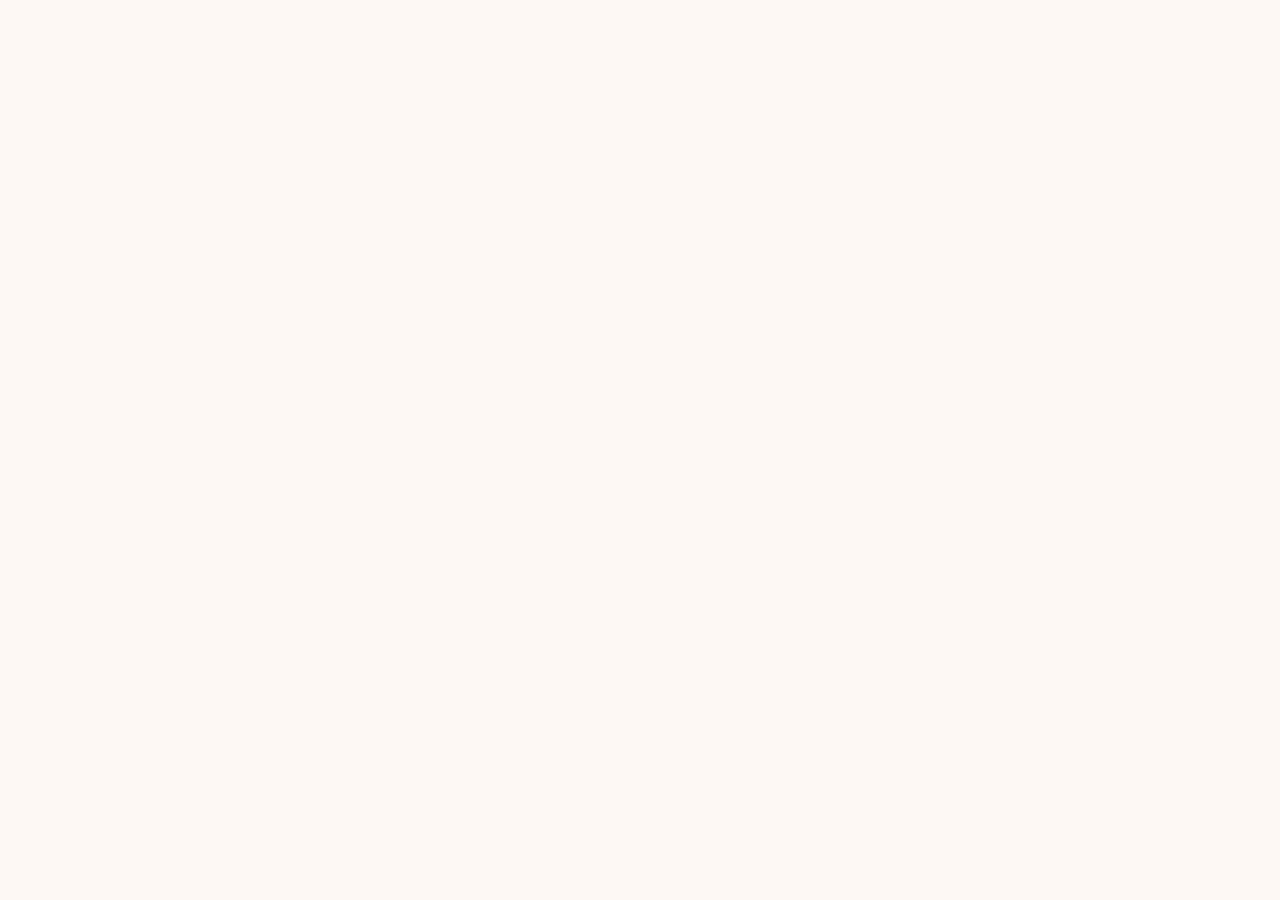
==== gift.html @ 559bda04 "Add files via upload" ====
<!doctype html><html lang="en"><head><meta charset="utf-8"><meta name="viewport" content="width=device-width,initial-scale=1"><meta name="description" content="A personalized Wishora celebration."><title>Wishora — A surprise for you</title><link rel="icon" href="images/illustrations/heart.svg" type="image/svg+xml"><link rel="stylesheet" href="css/styles.css"><link rel="stylesheet" href="css/template-experiences.css"><link rel="stylesheet" href="css/template-v13.css"><link rel="stylesheet" href="css/occasion-experience.css"><link rel="stylesheet" href="css/occasion-flow.css"><link rel="stylesheet" href="css/occasion-skins.css"><link rel="stylesheet" href="css/occasion-vibes.css"><link rel="stylesheet" href="css/love-journey.css"><link rel="preconnect" href="https://fonts.googleapis.com"><link rel="preconnect" href="https://fonts.gstatic.com" crossorigin><link rel="stylesheet" href="https://fonts.googleapis.com/css2?family=Baloo+2:wght@500;700;800&family=Bebas+Neue&family=Caveat:wght@600;700&family=Cormorant+Garamond:ital,wght@0,500;0,700;1,500&family=DM+Serif+Display&family=Inter:wght@400;600;700&family=Playfair+Display:ital,wght@0,500;0,700;1,500&family=Poppins:wght@500;700;800&family=Space+Grotesk:wght@500;700&family=Special+Elite&display=swap" media="print" onload="this.media='all'"><noscript><link rel="stylesheet" href="https://fonts.googleapis.com/css2?family=Baloo+2:wght@500;700;800&family=Bebas+Neue&family=Caveat:wght@600;700&family=Cormorant+Garamond:ital,wght@0,500;0,700;1,500&family=DM+Serif+Display&family=Inter:wght@400;600;700&family=Playfair+Display:ital,wght@0,500;0,700;1,500&family=Poppins:wght@500;700;800&family=Space+Grotesk:wght@500;700&family=Special+Elite&display=swap"></noscript></head><body class="gift-view"><main id="gift-app"></main><script src="js/catalog.js"></script><script src="js/common.js"></script><script src="js/section-catalog.js"></script><script src="js/birthday-experience.js"></script><script src="js/template-profiles.js"></script><script src="js/occasion-skins.js"></script><script src="js/occasion-vibes.js"></script><script src="js/bgm.js"></script><script src="js/lj-vfx.js"></script><script src="js/love-journey.js"></script><script src="js/occasion-flows.js"></script><script src="js/gift.js"></script><script src="js/occasion-experience.js"></script></body></html>
---- css/styles.css ----
@font-face{font-family:Outfit;src:url('../images/fonts/outfit.woff2') format('woff2');font-weight:100 900;font-display:swap}
@font-face{font-family:Fraunces;src:url('../images/fonts/fraunces.woff2') format('woff2');font-weight:100 900;font-display:swap}
:root{--bg:#fbf8f6;--paper:#fff;--ink:#171417;--muted:#6d646a;--line:rgba(23,20,23,.11);--accent:#e55a98;--deep:#b84479;--soft:#fff0f6;--shadow:0 18px 50px rgba(43,30,39,.08);--radius:24px}
*{box-sizing:border-box}html{scroll-behavior:smooth}body{margin:0;background:var(--bg);color:var(--ink);font:15px/1.55 Outfit,system-ui,sans-serif}body:has(.gift-page){background:#111}button,input,textarea,select{font:inherit}button{cursor:pointer}button:disabled{cursor:not-allowed;opacity:.5}a{text-decoration:none;color:inherit}img,video{max-width:100%;display:block}.wrap{width:min(1160px,calc(100% - 40px));margin:0 auto}.muted{color:var(--muted)}.eyebrow{text-transform:uppercase;letter-spacing:.18em;font-size:10px;font-weight:850;color:#746a70;margin:0 0 12px}.section-sub{margin:8px 0 0;font-size:13px}
.site-header{background:rgba(255,255,255,.95);backdrop-filter:blur(10px);border-bottom:1px solid var(--line);position:sticky;top:0;z-index:20}.header-inner{width:min(1160px,calc(100% - 40px));height:76px;margin:auto;display:flex;align-items:center;justify-content:space-between;gap:18px}.brand{display:flex;align-items:center;gap:11px}.brand-mark{display:grid;place-items:center;width:40px;height:40px;border-radius:13px;background:#171417;color:#fff;font-size:18px}.brand strong{display:block;font-size:18px;letter-spacing:-.02em}.brand small{display:block;color:var(--muted);font-size:11px}.header-actions{display:flex;align-items:center;gap:12px}.header-note{color:var(--muted);font-size:11px;letter-spacing:.05em}.btn{border:1px solid transparent;border-radius:14px;padding:12px 17px;display:inline-flex;align-items:center;justify-content:center;gap:8px;font-weight:800;transition:transform .18s ease,box-shadow .18s ease,background .18s ease}.btn:hover{transform:translateY(-1px)}.btn-primary{background:var(--ink);color:#fff;box-shadow:0 8px 18px rgba(23,20,23,.12)}.btn-ghost{background:#fff;border-color:var(--line)}.btn-small{padding:9px 12px;font-size:12px}
.hero{display:grid;grid-template-columns:1.03fr .97fr;gap:50px;padding:74px 0 64px;align-items:center}.hero h1,.builder-header h1,.gift-page h1{font:700 clamp(48px,6vw,82px)/.98 Fraunces,Georgia,serif;letter-spacing:-.055em;margin:0}.hero h1 em{font-style:normal;color:var(--deep)}.hero-text{max-width:690px;font-size:17px;color:var(--muted);margin:20px 0 25px}.hero-actions{display:flex;gap:10px;flex-wrap:wrap}.hero-meta{display:flex;flex-wrap:wrap;gap:14px;margin-top:18px;font-size:11px;color:#7c7077}.hero-art{min-height:440px;position:relative;display:grid;place-items:center}.story-stack{position:absolute;width:min(360px,72vw);aspect-ratio:1/.98;border-radius:28px;overflow:hidden;background:#fff;box-shadow:var(--shadow);border:1px solid var(--line)}.story-stack img{width:100%;height:100%;object-fit:cover}.stack-back{transform:rotate(7deg) translate(38px,-4px);opacity:.83}.stack-main{transform:rotate(-2deg);display:block}.story-caption{position:absolute;left:20px;right:20px;bottom:18px;background:rgba(255,255,255,.94);padding:12px 14px;border-radius:15px;display:flex;justify-content:space-between;gap:12px;align-items:end}.story-caption strong{font-size:14px}.story-caption span{font-size:10px;color:var(--muted);text-transform:uppercase;letter-spacing:.1em;text-align:right}.floating-note{position:absolute;background:#fff;border:1px solid var(--line);box-shadow:var(--shadow);padding:9px 12px;border-radius:999px;font-size:11px}.note-one{right:0;top:15%}.note-two{left:0;bottom:16%}.note-three{right:4%;bottom:5%}
.section{padding:36px 0 68px}.section-heading{display:flex;justify-content:space-between;align-items:end;gap:20px}.section-heading.compact{align-items:center}.section-heading h2{font:650 43px/1.05 Fraunces,Georgia,serif;letter-spacing:-.04em;margin:0}.search{width:320px;display:flex;gap:9px;align-items:center;background:#fff;border:1px solid var(--line);border-radius:14px;padding:11px 13px}.search input{border:0;outline:0;background:transparent;width:100%}.occasion-grid{display:grid;grid-template-columns:repeat(5,1fr);gap:12px;margin-top:24px}.occasion{padding:16px;border:1px solid var(--line);background:#fff;border-radius:22px;text-align:left;min-height:130px;transition:transform .18s ease,background .18s ease,color .18s ease,box-shadow .18s ease}.occasion:hover{transform:translateY(-2px);box-shadow:0 10px 25px rgba(23,20,23,.06)}.occasion.active{background:var(--ink);color:#fff}.occasion .emoji{font-size:24px;line-height:1}.occasion .label{display:block;margin-top:12px;font-weight:850}.occasion .desc{display:block;margin-top:4px;color:var(--muted);font-size:11px;line-height:1.42}.occasion.active .desc{color:#fff9}.more-occasions{margin-top:18px;padding:18px 0 2px;border-top:1px solid var(--line)}.more-title{display:flex;justify-content:space-between;gap:10px;align-items:end;margin-bottom:12px}.more-title span{font-weight:850}.more-title small{color:var(--muted);font-size:11px}.occasion-pills{display:flex;flex-wrap:wrap;gap:8px}.occasion-pill{border:1px solid var(--line);background:#fff;border-radius:999px;padding:9px 12px;font-size:11px}.occasion-pill.active{background:var(--ink);color:#fff;border-color:var(--ink)}
.catalog-section{padding-top:14px}.catalog-controls{display:flex;gap:10px;align-items:center}.catalog-select-label{font-size:12px;font-weight:800;color:var(--muted)}.catalog-controls select{background:#fff;border:1px solid var(--line);border-radius:12px;padding:10px 14px;color:var(--ink);font:inherit}.catalog-controls select:focus{outline:2px solid rgba(194,24,91,.18);outline-offset:2px}.text-button{border:0;background:transparent;color:var(--deep);font-weight:850;padding:7px}.template-grid{display:grid;grid-template-columns:repeat(4,1fr);gap:16px;margin-top:22px}.template{overflow:hidden;border-radius:25px;border:1px solid var(--line);background:#fff;box-shadow:0 5px 15px rgba(23,20,23,.035);display:flex;flex-direction:column}.template-cover{position:relative;aspect-ratio:1/.78;background:#f3efed;overflow:hidden}.template-cover img{width:100%;height:100%;object-fit:cover;transition:transform .35s ease}.template:hover .template-cover img{transform:scale(1.03)}.template-engine{position:absolute;right:10px;top:10px;padding:6px 9px;border-radius:999px;background:rgba(255,255,255,.94);font-size:9px;text-transform:uppercase;letter-spacing:.11em;color:#5f4c58}.template-info{padding:15px;display:flex;flex-direction:column;flex:1}.chip{font-size:10px;text-transform:uppercase;letter-spacing:.12em;color:#7c606e}.template-name{font-weight:850;line-height:1.24;margin-top:5px}.template-blurb{color:var(--muted);font-size:12px;line-height:1.45;margin-top:7px;min-height:50px}.template-bottom{display:flex;gap:10px;align-items:center;justify-content:space-between;margin-top:auto;padding-top:14px}.template-tags{color:#81767c;font-size:10px;line-height:1.4}.template-bottom button{border:0;border-radius:11px;background:var(--ink);color:#fff;padding:10px 12px;font-weight:800;white-space:nowrap}.load-row{display:flex;justify-content:center;padding-top:26px}.empty-state{grid-column:1/-1;padding:50px 20px;display:grid;place-items:center;text-align:center;gap:8px;background:#fff;border:1px dashed var(--line);border-radius:24px}.empty-state span{color:var(--muted)}
.experience-band{background:#171417;color:#fff;padding:72px 0}.experience-band .eyebrow{color:#c9c0c6}.experience-band h2{font:650 44px/1.05 Fraunces,Georgia,serif;letter-spacing:-.04em;margin:0;max-width:760px}.experience-grid{display:grid;grid-template-columns:repeat(4,1fr);gap:12px;margin-top:26px}.experience-grid article{padding:22px;border:1px solid rgba(255,255,255,.13);border-radius:22px;background:rgba(255,255,255,.04)}.experience-grid span{font:600 12px/1 Fraunces,serif;color:#c8b3bd}.experience-grid h3{margin:34px 0 7px;font-size:18px}.experience-grid p{margin:0;color:#c4bcc2;font-size:12px;line-height:1.55}.site-footer{padding:30px 20px;text-align:center;color:var(--muted);font-size:11px}
.builder-page{padding:42px 0 80px}.builder-header{display:flex;justify-content:space-between;align-items:end;gap:20px;margin-bottom:24px}.builder-header h1{font-size:52px;max-width:850px}.template-chip{background:#fff;border:1px solid var(--line);border-radius:999px;padding:9px 13px;font-size:11px;white-space:nowrap}.builder-layout{display:grid;grid-template-columns:minmax(0,1.1fr) minmax(360px,.9fr);gap:24px;align-items:start}.builder-panel,.preview-panel{background:#fff;border:1px solid var(--line);border-radius:28px;box-shadow:var(--shadow)}.builder-panel{padding:18px}.tab-row{display:grid;grid-template-columns:repeat(5,1fr);gap:5px;background:var(--bg);padding:5px;border-radius:17px}.tab{border:0;background:transparent;border-radius:13px;padding:10px 6px;color:var(--muted);font-weight:800}.tab.active{background:#fff;color:var(--ink);box-shadow:0 1px 6px rgba(0,0,0,.06)}.tab-panel{display:none;padding:23px 4px 10px}.tab-panel.active{display:block}.form-grid{display:grid;grid-template-columns:1fr 1fr;gap:13px}.form-grid label,.privacy-card>label,.guestbook-label{font-size:11px;font-weight:850;display:flex;flex-direction:column;gap:7px}.form-grid label.full{grid-column:1/-1}.form-grid input,.form-grid textarea,.privacy-card input,.guestbook-label textarea{border:1px solid var(--line);border-radius:12px;padding:11px 12px;outline:0;background:#fff}.form-grid input:focus,.form-grid textarea:focus,.privacy-card input:focus,.guestbook-label textarea:focus{border-color:rgba(229,90,152,.6);box-shadow:0 0 0 3px rgba(229,90,152,.09)}textarea{resize:vertical}.char-count{color:var(--muted);font-size:10px;font-weight:500}.builder-intro{display:flex;justify-content:space-between;gap:15px;padding-bottom:14px;border-bottom:1px solid var(--line);margin-bottom:14px}.builder-intro span{color:var(--muted);font-size:11px;text-align:right}.section-builder{display:grid;grid-template-columns:1.05fr .95fr;gap:16px}.section-builder h3{margin:0 0 10px;font-size:12px;text-transform:uppercase;letter-spacing:.12em}.section-list,.section-palette{display:grid;gap:8px}.section-row{display:grid;grid-template-columns:auto 1fr auto;align-items:center;gap:10px;border:1px solid var(--line);border-radius:14px;padding:10px;background:var(--bg)}.drag-handle{color:#a2989e;letter-spacing:-4px}.section-row-copy{min-width:0}.section-row-copy strong{display:block;font-size:12px}.section-row-copy small{display:block;color:var(--muted);font-size:10px;margin-top:2px}.section-row-actions{display:flex;gap:4px}.section-row-actions button{width:32px;height:32px;border-radius:9px;border:1px solid var(--line);background:#fff}.section-add{display:grid;grid-template-columns:auto 1fr auto;align-items:center;gap:10px;width:100%;text-align:left;border:1px solid var(--line);background:#fff;border-radius:14px;padding:10px}.section-add>span{width:30px;height:30px;border-radius:9px;display:grid;place-items:center;background:var(--soft);color:var(--deep);font-weight:850}.section-add strong{display:block;font-size:11px}.section-add small{display:block;color:var(--muted);font-size:9px;margin-top:2px}.section-add b{font-size:17px;color:var(--deep)}.style-grid{display:grid;grid-template-columns:repeat(4,1fr);gap:10px}.theme-option{border:1px solid var(--line);border-radius:17px;background:#fff;padding:12px;text-align:left}.theme-option.active{border-color:var(--ink);box-shadow:0 0 0 2px var(--ink)}.swatches{display:flex;gap:5px;margin-bottom:9px}.swatch{width:30px;height:30px;border-radius:9px;display:block}.theme-option strong{font-size:11px}.media-grid{display:grid;grid-template-columns:repeat(3,1fr);gap:11px}.upload-box{border:1px dashed var(--line);background:var(--bg);border-radius:19px;padding:18px}.upload-icon{width:38px;height:38px;display:grid;place-items:center;border-radius:12px;background:#fff;border:1px solid var(--line);font-weight:900}.upload-box h3{margin:13px 0 6px;font-size:15px}.upload-box p{margin:0 0 12px;color:var(--muted);font-size:11px;line-height:1.5}.file-button{position:relative;overflow:hidden}.photo-note,.media-note{margin-top:10px;color:var(--muted);font-size:10px;min-height:15px}.photo-grid{display:grid;grid-template-columns:repeat(3,1fr);gap:9px;margin-top:12px}.photo-item{position:relative;border-radius:15px;overflow:hidden;background:#eee}.photo-item img{width:100%;aspect-ratio:1;object-fit:cover}.photo-item button{position:absolute;top:6px;right:6px;border:0;width:28px;height:28px;border-radius:9px;background:rgba(17,14,17,.82);color:#fff}.media-warning{margin-top:12px;padding:11px 12px;border-radius:12px;background:#fff6e9;border:1px solid #f0dcc2;color:#7f603d;font-size:10px;line-height:1.45}.privacy-card{padding:18px;border-radius:18px;background:var(--bg)}.switch-row{display:flex;justify-content:space-between;align-items:center;gap:15px}.switch-row strong{font-size:13px}.switch-row p{margin:4px 0 0;color:var(--muted);font-size:10px}.switch{position:relative;display:block;width:48px;height:28px}.switch input{opacity:0;width:0;height:0}.switch span{position:absolute;inset:0;border-radius:999px;background:#d8d1d5}.switch span:before{content:"";position:absolute;width:22px;height:22px;left:3px;top:3px;background:#fff;border-radius:50%;transition:.18s;box-shadow:0 2px 5px rgba(0,0,0,.12)}.switch input:checked+span{background:var(--deep)}.switch input:checked+span:before{transform:translateX(20px)}.privacy-card>label{margin-top:16px}.privacy-tip{margin-top:16px;padding:11px 12px;border-radius:12px;background:#fff;border:1px solid var(--line);color:var(--muted);font-size:10px;line-height:1.5}.hidden{display:none!important}.builder-actions{display:flex;justify-content:space-between;gap:9px;border-top:1px solid var(--line);padding-top:16px;margin-top:16px}.share-result{margin-top:12px;padding:13px;border-radius:16px;background:var(--soft);border:1px solid rgba(229,90,152,.18);display:flex;align-items:center;justify-content:space-between;gap:12px}.share-result p{margin:4px 0 0;word-break:break-all;font-size:10px;color:var(--muted)}.preview-panel{position:sticky;top:96px;overflow:hidden}.preview-top{display:flex;justify-content:space-between;align-items:center;gap:12px;padding:12px 16px;border-bottom:1px solid var(--line);font-size:11px;font-weight:850}.preview-top>div:first-child{display:flex;align-items:baseline;gap:8px}.preview-top small{font-size:9px;color:var(--muted);font-weight:700}.preview-device-switch{display:flex;gap:4px;padding:3px;background:var(--bg);border-radius:11px}.preview-device-switch button{border:0;background:transparent;border-radius:8px;padding:7px 8px;font-size:9px;font-weight:850;color:var(--muted);cursor:pointer}.preview-device-switch button.active{background:#fff;color:var(--ink);box-shadow:0 1px 5px rgba(0,0,0,.07)}.preview-stage{position:relative;padding:18px;background:linear-gradient(145deg,#ece7e4,#f7f3f1);min-height:650px;display:flex;justify-content:center;align-items:flex-start;overflow:hidden}.preview-viewport{position:relative;width:100%;height:620px;display:flex;justify-content:center;align-items:flex-start;overflow:hidden}.preview-viewport iframe{display:block;width:1440px;height:900px;border:0;background:#111;border-radius:20px;box-shadow:0 18px 45px rgba(23,20,23,.18);transform:scale(var(--preview-scale,1));transform-origin:top center;flex:0 0 auto}.preview-stage[data-preview-device-stage="mobile"] .preview-viewport iframe{border-radius:28px}.preview-stage[data-preview-device-stage="tablet"] .preview-viewport iframe{border-radius:20px}.filter-status{font-size:9px;color:var(--muted);padding:8px 2px;white-space:nowrap}
/* Gift runtime */
.gift-page{min-height:100vh;background:#111;color:#f9f7f4;padding-bottom:28px;--g-bg:#1a1718;--g-surface:#241f20;--g-text:#f8f4f1;--g-muted:#c1b4b7;--g-accent:#e55a98;--g-deep:#ffb4d6}.theme-lemon{--g-bg:#1f1b11;--g-surface:#2a2414;--g-text:#fcf8ed;--g-muted:#d7c79d;--g-accent:#c99513;--g-deep:#ffe2a4}.theme-cherry{--g-bg:#241315;--g-surface:#32191c;--g-text:#fff7f7;--g-muted:#dcbcc0;--g-accent:#bc384b;--g-deep:#ffb9c0}.theme-sky{--g-bg:#101c24;--g-surface:#162934;--g-text:#f3f9fe;--g-muted:#b7c9d4;--g-accent:#3f7fb5;--g-deep:#b8d9ee}.theme-mint{--g-bg:#102019;--g-surface:#152a21;--g-text:#f2fbf7;--g-muted:#b4cfc2;--g-accent:#3f9478;--g-deep:#bde7d7}.theme-cocoa{--g-bg:#1d1713;--g-surface:#2a201a;--g-text:#f8f0ea;--g-muted:#cdbdaf;--g-accent:#9b6c49;--g-deep:#edd4c2}.theme-ink{--g-bg:#111116;--g-surface:#1a1a21;--g-text:#faf9f4;--g-muted:#bfc0c7;--g-accent:#b18a38;--g-deep:#e9d19a}.theme-pixel{--g-bg:#071320;--g-surface:#0e2436;--g-text:#ebfbff;--g-muted:#9fd3e5;--g-accent:#2d8fb1;--g-deep:#9de4f8}.theme-news{--g-bg:#1d1917;--g-surface:#2c2520;--g-text:#f7f0e3;--g-muted:#cfc2ab;--g-accent:#7a2635;--g-deep:#f0d5a6}.theme-lilac{--g-bg:#19151e;--g-surface:#241c2e;--g-text:#fbf7ff;--g-muted:#c9bfd3;--g-accent:#8769b5;--g-deep:#dccbfa}.gift-chrome{width:min(960px,calc(100% - 28px));margin:0 auto;height:64px;display:flex;align-items:center;justify-content:space-between;gap:10px;font-size:11px;color:var(--g-muted)}.gift-brand{color:var(--g-text);font-weight:850}.gift-share{border:1px solid color-mix(in srgb,var(--g-text) 14%,transparent);background:transparent;color:var(--g-text);border-radius:999px;padding:7px 10px;font-size:10px}.gift-stage{width:min(820px,calc(100% - 28px));margin:0 auto;min-height:580px;display:flex;align-items:center;justify-content:center}.scene{width:100%;min-height:520px;padding:34px 22px 36px;background:var(--g-bg);border:1px solid color-mix(in srgb,var(--g-text) 9%,transparent);border-radius:30px;box-shadow:0 18px 80px rgba(0,0,0,.2);display:flex;flex-direction:column;justify-content:center}.scene h2{font:650 clamp(35px,7vw,62px)/1 Fraunces,Georgia,serif;letter-spacing:-.045em;margin:0;max-width:780px}.scene-sub{color:var(--g-muted);font-size:13px;margin:10px 0 0}.scene-caption{color:var(--g-muted);font-size:11px;margin:14px 0 0}.cover-visual{width:min(360px,88%);aspect-ratio:1/.73;border-radius:22px;overflow:hidden;margin:0 auto 25px;border:1px solid color-mix(in srgb,var(--g-text) 11%,transparent)}.scene-cover{width:100%;height:100%;object-fit:cover}.scene-actions{margin-top:25px}.primary-action{border:0;background:var(--g-accent);color:#fff;border-radius:14px;padding:12px 15px;font-weight:850;box-shadow:0 10px 24px color-mix(in srgb,var(--g-accent) 28%,transparent)}.dedication-card{margin-top:22px;padding:30px 24px;border-radius:24px;background:linear-gradient(145deg,var(--g-surface),color-mix(in srgb,var(--g-bg) 72%,white));border:1px solid color-mix(in srgb,var(--g-text) 9%,transparent);box-shadow:0 18px 42px rgba(0,0,0,.10);text-align:center}.dedication-mark{width:62px;height:62px;border-radius:50%;display:grid;place-items:center;margin:0 auto 16px;background:color-mix(in srgb,var(--g-accent) 16%,transparent);color:var(--g-accent);font-size:28px}.dedication-kicker{margin:0;color:var(--g-muted);font-size:10px;text-transform:uppercase;letter-spacing:.16em}.dedication-card h2{margin:8px 0 12px;font:650 34px/1.05 Fraunces,Georgia,serif}.dedication-card>p:not(.dedication-kicker){max-width:560px;margin:0 auto;color:var(--g-muted);font-size:13px;line-height:1.8}.dedication-sign{margin-top:18px;font:500 16px/1.3 Fraunces,Georgia,serif;color:var(--g-text)}.letter-paper{margin-top:22px;background:#fff9f2;color:#2c2324;padding:26px;border-radius:18px;box-shadow:0 14px 38px rgba(0,0,0,.16);font:16px/1.8 Fraunces,Georgia,serif}.letter-paper .letter-top{font-size:18px}.letter-paper p{white-space:pre-wrap;margin:18px 0}.letter-sign{text-align:right;font-size:14px}.photo-grid-large{display:grid;grid-template-columns:repeat(3,1fr);gap:10px;margin-top:24px}.memory-photo{width:100%;aspect-ratio:1;object-fit:cover;border-radius:18px;border:1px solid color-mix(in srgb,var(--g-text) 10%,transparent)}.timeline{margin-top:22px;display:grid;gap:10px}.timeline-item{display:grid;grid-template-columns:110px 1fr;gap:15px;padding:15px 0;border-bottom:1px solid color-mix(in srgb,var(--g-text) 9%,transparent)}.timeline-item>span{font-size:10px;text-transform:uppercase;letter-spacing:.13em;color:var(--g-muted)}.timeline-item h3{margin:0 0 3px;font-size:17px}.timeline-item p{margin:0;color:var(--g-muted);font-size:12px}.media-card{margin-top:24px;padding:22px;border:1px solid color-mix(in srgb,var(--g-text) 9%,transparent);background:var(--g-surface);border-radius:22px}.media-disc{width:100px;height:100px;border-radius:50%;display:grid;place-items:center;margin:0 auto 18px;border:1px solid color-mix(in srgb,var(--g-text) 11%,transparent);font-size:38px;background:var(--g-bg);color:var(--g-deep)}.media-card audio{width:100%}.scene-video{width:100%;max-height:460px;object-fit:cover;border-radius:22px;margin-top:22px;background:#000}.cake-wrap,.giftbox-wrap{text-align:center;margin-top:22px}.cake-art{position:relative;width:260px;height:210px;margin:0 auto 18px}.cake-body{position:absolute;left:35px;right:35px;bottom:15px;height:95px;border-radius:20px;background:var(--g-accent)}.cake-top{position:absolute;left:48px;right:48px;bottom:86px;height:40px;border-radius:50%;background:color-mix(in srgb,var(--g-deep) 72%,white)}.candle{position:absolute;bottom:125px;color:#ffd47e;font-size:30px;z-index:2;text-shadow:0 0 10px #ffd47e}.c1{left:88px}.c2{left:118px}.c3{left:148px}.reveal{margin:18px auto 0;max-width:620px;padding:15px 16px;border-radius:15px;background:var(--g-surface);color:var(--g-text);border:1px solid color-mix(in srgb,var(--g-text) 9%,transparent)}.giftbox-art{position:relative;width:260px;height:210px;margin:0 auto 18px;transition:transform .35s ease}.gift-body{position:absolute;left:58px;right:58px;bottom:15px;height:118px;border-radius:10px;background:var(--g-accent)}.gift-lid{position:absolute;left:44px;right:44px;bottom:116px;height:46px;border-radius:10px;background:var(--g-deep)}.giftbox-art:after{content:"";position:absolute;left:50%;top:48px;bottom:16px;width:18px;transform:translateX(-50%);background:rgba(255,255,255,.35);border-radius:9px}.giftbox-art.opened{transform:translateY(-10px) rotate(-3deg) scale(1.04)}.yesno-large,.proposal-buttons{display:flex;justify-content:center;gap:10px;margin-top:24px}.yes-btn,.no-btn{border:0;border-radius:999px;padding:13px 21px;font-weight:850}.yes-btn{background:var(--g-accent);color:#fff}.no-btn{background:var(--g-surface);color:var(--g-text);border:1px solid color-mix(in srgb,var(--g-text) 10%,transparent)}.promise-list{margin-top:22px;display:grid;gap:9px}.promise-list>div{display:grid;grid-template-columns:42px 1fr;gap:12px;align-items:start;padding:13px;border-radius:15px;background:var(--g-surface)}.promise-list span{font-size:10px;color:var(--g-muted);padding-top:4px}.promise-list p{margin:0;color:var(--g-text)}.certificate{background:#fbf3e5;color:#2b2521;border:10px double #b99869;border-radius:20px;padding:38px 24px;text-align:center}.certificate small{font-size:10px;letter-spacing:.18em}.certificate h2{font:650 40px/1.04 Fraunces,Georgia,serif;margin:15px 0}.certificate h2 em{color:#8a5a42}.certificate>strong{font:650 28px/1 Fraunces,Georgia,serif}.certificate p{font-size:12px}.seal{display:grid;place-items:center;width:58px;height:58px;border-radius:50%;margin:20px auto;background:#b99869;color:#fff;font-size:25px}.certificate footer{font-size:10px;color:#6f6257}.countdown{display:grid;grid-template-columns:repeat(4,1fr);gap:9px;margin-top:25px}.countdown>div{padding:15px 8px;text-align:center;border-radius:16px;background:var(--g-surface)}.countdown strong{display:block;font:650 31px/1 Fraunces,Georgia,serif}.countdown span{display:block;color:var(--g-muted);font-size:9px;text-transform:uppercase;letter-spacing:.13em;margin-top:4px}.celebration-visual{position:relative;height:220px;margin-bottom:8px}.center-heart{position:absolute;left:50%;top:50%;transform:translate(-50%,-50%);font-size:78px;color:var(--g-accent)}.burst{position:absolute;font-size:45px;color:var(--g-deep)}.b1{left:17%;top:23%}.b2{right:18%;top:17%}.b3{right:25%;bottom:19%}.quiz-options{display:grid;gap:9px;margin-top:22px}.quiz-options button{border:1px solid color-mix(in srgb,var(--g-text) 10%,transparent);background:var(--g-surface);color:var(--g-text);padding:13px;border-radius:13px;text-align:left}.letter-grid{display:grid;grid-template-columns:repeat(2,1fr);gap:10px;margin-top:23px}.letter-card{min-height:140px;border:0;border-radius:18px;background:var(--g-surface);color:var(--g-deep);display:flex;flex-direction:column;align-items:center;justify-content:center;gap:7px}.letter-card span{font:650 50px/1 Fraunces,Georgia,serif}.letter-card small{font-size:9px;text-transform:uppercase;letter-spacing:.15em;color:var(--g-muted)}.letter-reveal{margin-top:12px;background:var(--g-surface);border-radius:18px;padding:16px;line-height:1.7}.newspaper{background:#f6ecd9;color:#201a17;padding:22px;border-radius:8px;border:4px double #9a8461}.paper-kicker{font:700 9px/1 Outfit,sans-serif;letter-spacing:.22em;text-align:center}.newspaper h2{font:650 45px/1 Fraunces,Georgia,serif;text-align:center;margin:14px 0}.paper-grid{display:grid;grid-template-columns:1.2fr .8fr;gap:12px;border-top:1px solid #a99880;padding-top:13px}.paper-lead{font:500 20px/1.5 Fraunces,Georgia,serif;margin:0}.paper-note{padding:12px 0;border-bottom:1px solid #c6b59d}.paper-note b{display:block}.paper-note span{display:block;font-size:11px;margin-top:4px}.museum-grid{display:grid;grid-template-columns:repeat(3,1fr);gap:10px;margin-top:24px}.museum-card{padding:16px;background:var(--g-surface);border-radius:17px;border:1px solid color-mix(in srgb,var(--g-text) 8%,transparent)}.museum-card span{font-size:9px;letter-spacing:.17em;color:var(--g-muted)}.museum-card h3{margin:35px 0 6px;font-size:17px}.museum-card p{margin:0;color:var(--g-muted);font-size:12px}.pixel-world{background:#04111b;border:4px solid var(--g-accent);padding:20px;min-height:390px;display:flex;flex-direction:column;justify-content:center}.pixel-star{font-size:34px;color:#a3e9fb}.pixel-character{font-size:28px;line-height:1.1;margin:24px 0 8px;color:#9ddfef}.pixel-world p{font:12px/1.9 monospace;color:#e6faff}.pixel-button{border:0;background:var(--g-accent);color:#fff;padding:12px 14px;font:bold 12px monospace;width:120px}.proposal-stage{text-align:center;padding-top:22px}.proposal-stage>p{font:500 32px/1.2 Fraunces,Georgia,serif}.guestbook-label{margin-top:22px}.guestbook-label textarea{background:var(--g-surface);color:var(--g-text);border-color:color-mix(in srgb,var(--g-text) 10%,transparent)}.gift-nav{width:min(860px,calc(100% - 28px));margin:10px auto 0;display:flex;justify-content:center;align-items:center;gap:10px}.nav-btn{width:44px;height:44px;border-radius:50%;border:1px solid color-mix(in srgb,var(--g-text) 12%,transparent);background:var(--g-surface);color:var(--g-text)}.nav-next{background:var(--g-accent);border-color:transparent;color:#fff}.nav-dots{display:flex;gap:6px;max-width:50vw;overflow:auto;padding:2px 2px}.dot{width:8px;height:8px;border-radius:50%;border:0;background:#706a6d;flex:0 0 auto;padding:0}.dot.active{background:var(--g-deep);transform:scale(1.3)}.gift-footer{text-align:center;color:var(--g-muted);font-size:10px;padding:23px}.gift-lock{min-height:100vh;display:grid;place-items:center;background:#111;padding:20px;color:#fff}.lock-card{width:min(450px,100%);background:#1a1718;border:1px solid rgba(255,255,255,.12);border-radius:28px;padding:28px;text-align:center;box-shadow:0 22px 80px rgba(0,0,0,.45)}.lock-art{width:170px;aspect-ratio:1/.78;margin:0 auto 22px;border-radius:19px;overflow:hidden;background:#241f20}.lock-art img{width:100%;height:100%;object-fit:cover}.lock-card h1{font:650 43px/1.02 Fraunces,Georgia,serif;letter-spacing:-.04em;margin:0}.lock-copy{color:#b7aaaf;font-size:12px}.lock-input-label{display:block;text-align:left;margin-top:18px;font-size:10px;text-transform:uppercase;letter-spacing:.13em;color:#c2b8bc}.lock-input-label input{display:block;width:100%;margin-top:7px;border:1px solid rgba(255,255,255,.13);background:#241f20;color:#fff;border-radius:14px;padding:12px}.lock-card .btn{width:100%;margin-top:11px}.lock-error{min-height:18px;margin-top:7px;color:#ff9aae;font-size:10px}.lock-footer{margin:16px 0 0;color:#71676b;font-size:9px}
.confetti-bit{position:fixed;z-index:1000;pointer-events:none;color:var(--g-deep);animation:confetti 1.08s ease-out forwards}@keyframes confetti{to{transform:translate(var(--dx),var(--dy)) rotate(260deg);opacity:0}}
@media(max-width:1000px){.occasion-grid{grid-template-columns:repeat(3,1fr)}.template-grid{grid-template-columns:repeat(3,1fr)}.builder-layout{grid-template-columns:1fr}.preview-panel{position:static}.experience-grid{grid-template-columns:repeat(2,1fr)}}
@media(max-width:720px){.wrap,.header-inner{width:min(100% - 24px,1160px)}.header-inner{height:70px}.header-note{display:none}.hero{grid-template-columns:1fr;padding:46px 0 32px;gap:18px}.hero h1{font-size:49px}.hero-art{min-height:310px}.story-stack{width:270px}.note-one,.note-two,.note-three{display:none}.section-heading{align-items:stretch;flex-direction:column}.section-heading h2{font-size:36px}.search{width:100%}.occasion-grid{grid-template-columns:repeat(2,1fr)}.template-grid{grid-template-columns:repeat(2,1fr)}.catalog-controls{flex-wrap:wrap;justify-content:flex-start}.filter-status{display:none}.experience-band h2{font-size:36px}.experience-grid{grid-template-columns:1fr}.builder-header{align-items:flex-start;flex-direction:column}.builder-header h1{font-size:40px}.form-grid{grid-template-columns:1fr}.form-grid label.full{grid-column:auto}.section-builder{grid-template-columns:1fr}.style-grid{grid-template-columns:repeat(2,1fr)}.media-grid{grid-template-columns:1fr}.photo-grid{grid-template-columns:repeat(2,1fr)}.builder-actions{flex-direction:column}.share-result{align-items:stretch;flex-direction:column}.preview-stage{min-height:620px}.preview-viewport{height:580px}.preview-top{align-items:flex-start}.preview-device-switch{max-width:100%;overflow:auto}.gift-stage{min-height:auto}.scene{min-height:570px;padding:28px 16px}.scene h2{font-size:42px}.photo-grid-large,.museum-grid{grid-template-columns:1fr 1fr}.timeline-item{grid-template-columns:1fr}.paper-grid{grid-template-columns:1fr}.gift-chrome{height:58px}.gift-share{padding:6px 8px}}
@media(max-width:460px){.template-grid{grid-template-columns:1fr}.occasion-grid{grid-template-columns:1fr 1fr}.more-title{align-items:flex-start;flex-direction:column}.photo-grid-large{grid-template-columns:1fr 1fr}.museum-grid{grid-template-columns:1fr}.countdown strong{font-size:25px}.scene h2{font-size:38px}}
@media(prefers-reduced-motion:reduce){*,*::before,*::after{scroll-behavior:auto!important;animation:none!important;transition:none!important}}
/* Occasion-specific experience blocks */
.occasion-cover-line{max-width:560px;margin:18px auto 0;padding:12px 14px;border:1px solid color-mix(in srgb,var(--g-text) 10%,transparent);border-radius:999px;background:var(--g-surface);font-size:11px;color:var(--g-muted)}
.occasion-card{margin-top:24px;border-radius:24px;padding:28px;background:var(--g-surface);border:1px solid color-mix(in srgb,var(--g-text) 10%,transparent)}
.ceremony-card{text-align:center}.ceremony-mark{font:650 55px/1 Fraunces,Georgia,serif;color:var(--g-accent);margin-bottom:15px}.ceremony-card p{max-width:680px;margin:0 auto;font:500 20px/1.65 Fraunces,Georgia,serif;color:var(--g-text)}.ceremony-sign{margin-top:18px;color:var(--g-muted);font-size:11px}
.baby-wishes{display:grid;grid-template-columns:repeat(3,1fr);gap:12px;margin-top:24px}.baby-wishes article{padding:22px;border-radius:22px;background:linear-gradient(180deg,var(--g-surface),color-mix(in srgb,var(--g-surface) 70%,white));border:1px solid color-mix(in srgb,var(--g-text) 8%,transparent);min-height:170px}.baby-wishes span{font-size:26px}.baby-wishes p{margin:30px 0 0;font:500 17px/1.45 Fraunces,Georgia,serif;color:var(--g-text)}
.diploma{padding:34px 26px;background:#f6f0df;color:#2a251f;border:10px double #a68c5f;border-radius:20px;text-align:center}.diploma small{font-size:9px;letter-spacing:.2em}.diploma-seal{width:68px;height:68px;border-radius:50%;display:grid;place-items:center;margin:0 auto 16px;background:#a68c5f;color:#fff;font-weight:850;font-size:12px}.diploma h2{font:650 41px/1.05 Fraunces,Georgia,serif;margin:15px 0}.diploma strong{display:block;font:650 30px/1 Fraunces,Georgia,serif;margin:12px 0}.diploma p{max-width:620px;margin:10px auto;color:#615a50}.diploma footer{margin-top:20px;font-size:10px;color:#746a5f}
.achievement-card{text-align:center;padding:28px;border-radius:24px;background:linear-gradient(145deg,var(--g-surface),color-mix(in srgb,var(--g-surface) 74%,white));border:1px solid color-mix(in srgb,var(--g-text) 10%,transparent)}.achievement-icon{font-size:58px;margin-bottom:5px}.achievement-card h2{margin-bottom:10px}.achievement-card p{max-width:620px;margin:0 auto;color:var(--g-muted)}.achievement-card .primary-action{margin-top:20px}
.toast-card{text-align:center;padding:30px;border-radius:24px;background:var(--g-surface);border:1px solid color-mix(in srgb,var(--g-text) 9%,transparent)}.toast-glass{font-size:54px}.toast-card h2{margin-top:8px}.toast-card p{max-width:620px;margin:10px auto;color:var(--g-muted);font-size:14px}.toast-card strong{display:block;margin-top:15px;font-size:11px;color:var(--g-text)}
.home-welcome{text-align:center;padding:25px;border-radius:26px;background:linear-gradient(145deg,var(--g-surface),color-mix(in srgb,var(--g-surface) 82%,white));border:1px solid color-mix(in srgb,var(--g-text) 8%,transparent)}.home-icon{width:88px;height:88px;border-radius:28px;display:grid;place-items:center;margin:0 auto 17px;background:var(--g-accent);color:#fff;font-size:48px}.home-welcome p{max-width:620px;margin:0 auto;color:var(--g-muted)}.house-tags,.festival-chips{display:flex;justify-content:center;gap:8px;flex-wrap:wrap;margin-top:18px}.house-tags span,.festival-chips span{padding:7px 10px;border-radius:999px;background:var(--g-bg);border:1px solid color-mix(in srgb,var(--g-text) 8%,transparent);font-size:9px;text-transform:uppercase;letter-spacing:.1em;color:var(--g-muted)}
.festival-card{text-align:center;padding:34px 24px;border-radius:28px;background:radial-gradient(circle at 50% 15%,color-mix(in srgb,var(--g-accent) 25%,transparent),transparent 42%),var(--g-surface);border:1px solid color-mix(in srgb,var(--g-text) 9%,transparent)}.festival-symbol{font-size:64px;line-height:1;margin-bottom:12px}.festival-card p{max-width:620px;margin:0 auto;color:var(--g-muted);font-size:14px}.festival-card h2{margin:8px 0 12px}
.custom-collage{position:relative;min-height:430px;margin-top:22px}.collage-tile{position:absolute;width:44%;aspect-ratio:1/.82;border-radius:19px;overflow:hidden;box-shadow:var(--g-shadow);border:6px solid var(--g-bg);background:var(--g-surface)}.collage-tile .collage-image{width:100%;height:100%;object-fit:cover}.tile-1{left:0;top:10px;transform:rotate(-6deg)}.tile-2{right:0;top:0;transform:rotate(5deg)}.tile-3{left:8%;bottom:0;transform:rotate(4deg)}.tile-4{right:8%;bottom:6px;transform:rotate(-5deg)}.collage-note{position:absolute;left:50%;top:50%;transform:translate(-50%,-50%) rotate(-2deg);width:min(260px,62%);padding:24px;border-radius:12px;background:#fff8de;color:#3a3027;box-shadow:0 14px 35px rgba(0,0,0,.14);font:500 18px/1.45 Fraunces,Georgia,serif;text-align:center;z-index:3}
@media(max-width:720px){.baby-wishes{grid-template-columns:1fr}.occasion-cover-line{border-radius:16px}.collage-tile{width:50%}.collage-note{width:68%}.diploma h2{font-size:34px}.diploma strong{font-size:26px}}

.birthday-custom{margin:18px 0 4px;padding:18px;border:1px solid var(--line);border-radius:19px;background:var(--bg)}.birthday-edit-note{font-size:10px;color:var(--muted);margin:10px 0 0}.birthday-frame{width:100%;height:100dvh;border:0;display:block;background:#111}
.scene-orbit-mark{position:absolute;right:18px;top:16px;width:38px;height:38px;border-radius:50%;display:grid;place-items:center;background:color-mix(in srgb,var(--g-accent) 13%,transparent);color:var(--g-deep);font-size:17px;opacity:.9}.media-hint{font-size:11px;color:var(--g-muted);margin:10px 0 0;text-align:center}.film-frame{padding:8px;border-radius:28px;background:#000;margin-top:22px;box-shadow:0 22px 70px rgba(0,0,0,.28)}.film-frame .scene-video{margin-top:0;border-radius:20px}.template-intro-art{font-size:58px}
.scene-orbit-mark{position:absolute;right:18px;top:16px;width:38px;height:38px;border-radius:50%;display:grid;place-items:center;background:color-mix(in srgb,var(--g-accent) 13%,transparent);color:var(--g-deep);font-size:17px;opacity:.9}.media-hint{font-size:11px;color:var(--g-muted);margin:10px 0 0;text-align:center}.film-frame{padding:8px;border-radius:28px;background:#000;margin-top:22px;box-shadow:0 22px 70px rgba(0,0,0,.28)}.film-frame .scene-video{margin-top:0;border-radius:20px}

.birthday-photo-placeholder{height:72%;min-height:220px;border-radius:10px;background:linear-gradient(145deg,#fff1f7,#fde2ee);display:flex;flex-direction:column;align-items:center;justify-content:center;gap:6px;color:#b24b75}.birthday-photo-placeholder span{font-size:36px}.birthday-photo-placeholder strong{font-size:16px}.birthday-photo-placeholder small{font-size:12px;color:#8b7b82}.media-placeholder{margin-top:12px;padding:18px;border:1px dashed #e5ccd8;border-radius:14px;background:#fff8fb;color:#8b7b82;font-size:13px}.template-cover{min-height:250px}@media(max-width:720px){.catalog-controls{align-items:flex-start}.catalog-select-label{padding-top:11px}.catalog-controls select{max-width:220px}.template-cover{min-height:190px}}

.blueprint-note{margin-top:10px;padding:10px 12px;border:1px solid var(--line);border-radius:12px;background:#fff8fb;color:#7c6570;font-size:12px;line-height:1.45}.blueprint-note strong{color:var(--ink)}

/* V11 fixes: exact occasion chips, true selected-template preview, responsive preview frame. */
.occasion-filter-bar{display:flex;gap:8px;overflow-x:auto;padding:2px 0 12px;scrollbar-width:thin}.occasion-filter-chip{border:1px solid var(--line);background:#fff;color:var(--ink);border-radius:999px;padding:9px 13px;font-size:11px;font-weight:800;white-space:nowrap}.occasion-filter-chip.active{background:var(--ink);color:#fff;border-color:var(--ink)}.catalog-controls{display:flex;align-items:center;gap:10px}.preview-host{margin:0;overflow:hidden}.preview-host{height:100vh;overflow:hidden!important}.preview-host #gift-app{height:100vh;overflow:hidden}.preview-mode.gift-page{height:100vh;min-height:0;padding-bottom:0;overflow:hidden}.preview-mode .gift-stage{height:calc(100vh - 124px);min-height:0;overflow:hidden}.preview-mode .scene{height:100%;min-height:0;overflow:auto}.preview-mode .gift-footer{height:30px;padding:6px 0;margin:0}.preview-mode .gift-nav{min-height:44px}.preview-mode .gift-chrome{height:50px}.preview-mode .gift-stage .scene-intro,.preview-mode .gift-stage .scene-passcode{min-height:0}.photo-limit-note{font-size:10px;color:var(--muted);margin-top:5px}@media(max-width:720px){.occasion-filter-bar{margin-top:4px}.catalog-controls{width:100%;justify-content:space-between}.preview-mode .gift-stage{height:calc(100vh - 122px)}.preview-mode .gift-chrome{height:48px}}

/* V11.1 preview polish */
.preview-panel{min-width:0}.preview-stage{min-height:0}.preview-viewport{min-height:520px}.preview-viewport iframe{overflow:hidden}.occasion-filter-bar{scroll-snap-type:x proximity}.occasion-filter-chip{scroll-snap-align:start}.photo-limit-note{font-size:10px;color:var(--muted)}
@media(max-width:720px){.preview-stage{padding:12px}.preview-viewport{min-height:500px}.occasion-filter-bar{padding-bottom:8px}}

/* V12 template-specific builder */
.builder-header-meta{display:flex;align-items:center;gap:12px;flex-direction:column;align-items:flex-end}.reset-template{font-size:10px;color:var(--muted)}
.template-usage-note{margin-top:14px;padding:11px 12px;border-radius:12px;background:var(--bg);border:1px solid var(--line);color:var(--muted);font-size:10px;line-height:1.5}.template-usage-note strong{color:var(--ink)}
#content-panel-root hr{border:0;border-top:1px solid var(--line);margin:20px 0 16px}.content-section-title{font-size:12px}
.tab-panel[data-panel="media"] .media-grid{margin-top:6px}.tab-panel[data-panel="media"] .upload-box{min-width:0}
@media(max-width:920px){.builder-header-meta{align-items:flex-start}.builder-header{align-items:flex-start;flex-direction:column}}

/* V12.1 preview fixes: sticky panel, height follows the scaled frame (no empty gap). */
.preview-stage{min-height:0;padding:12px}
.preview-viewport{min-height:0}
@media(min-width:1001px){.preview-panel{position:sticky;top:84px;align-self:start}}

.photo-item{position:relative}.photo-tag{position:absolute;left:4px;bottom:4px;background:rgba(0,0,0,.68);color:#fff;font-size:10px;font-weight:700;padding:2px 7px;border-radius:999px;pointer-events:none}
---- css/template-experiences.css ----
/* Wishora template identities — intentionally different, never a one-theme-fits-all catalog. */
.gift-page{position:relative;overflow:hidden}
.gift-page::before,.gift-page::after{content:"";position:fixed;pointer-events:none;z-index:0}
.gift-page .gift-chrome,.gift-page .gift-stage,.gift-page .gift-nav,.gift-page .gift-footer{position:relative;z-index:2}

/* Birthday */
.template-wishora-birthday-classic{--g-accent:#e93f77;--g-deep:#ffd0df;--g-bg:#2b1020;--g-surface:#43182e;--g-muted:#ddb9c7;background:radial-gradient(circle at 20% 0%,#5a2241 0,transparent 35%),linear-gradient(180deg,#160914,#2b1020)}
.template-wishora-birthday-classic::before{inset:0;background:radial-gradient(circle at 15% 18%,rgba(255,214,117,.8) 0 2px,transparent 3px),radial-gradient(circle at 80% 25%,rgba(255,150,205,.75) 0 2px,transparent 3px);background-size:88px 92px,120px 130px;opacity:.4}
.template-wishora-birthday-gift{--g-accent:#ff7b27;--g-deep:#ffe3bd;--g-bg:#25150e;--g-surface:#402317;--g-muted:#d9bda9;background:linear-gradient(180deg,#130a06,#3b180c)}
.template-wishora-birthday-gift::after{inset:auto -10% 8% auto;width:280px;height:280px;border-radius:50%;background:rgba(255,174,72,.12);filter:blur(12px)}

/* Anniversary */
.template-wishora-anniversary-story{--g-accent:#c98d7e;--g-deep:#f6d7cf;--g-bg:#211513;--g-surface:#33201e;--g-muted:#cdb1aa;background:linear-gradient(180deg,#160d0c,#35201d);font-family:Fraunces,Georgia,serif}
.template-wishora-anniversary-story .scene{border-radius:8px;box-shadow:0 25px 100px rgba(0,0,0,.35)}
.template-wishora-anniversary-cinema{--g-accent:#d5a95c;--g-deep:#f4e1a8;--g-bg:#0b0b0d;--g-surface:#17171b;--g-muted:#a9a3aa;background:radial-gradient(circle at 50% 0,#30271c 0,transparent 36%),#08080a}
.template-wishora-anniversary-cinema .scene{border-radius:5px;border-color:rgba(213,169,92,.28)}

/* Wedding */
.template-wishora-wedding-story{--g-accent:#bd8978;--g-deep:#f2d8ce;--g-bg:#1d1614;--g-surface:#302320;--g-muted:#cbb4ac;background:linear-gradient(160deg,#16110f,#30211d)}
.template-wishora-wedding-story::before{inset:0;background:radial-gradient(circle at 12% 16%,rgba(255,255,255,.11),transparent 18%),radial-gradient(circle at 90% 28%,rgba(255,215,187,.10),transparent 20%)}
.template-wishora-wedding-vows{--g-accent:#f1c6a1;--g-deep:#fff0dd;--g-bg:#221610;--g-surface:#382316;--g-muted:#d7c0ae;background:radial-gradient(circle at 50% 10%,#5c351e 0,transparent 30%),linear-gradient(#150d09,#26160d)}
.template-wishora-wedding-vows .scene{border-radius:32px;border-color:rgba(241,198,161,.25)}

/* Baby */
.template-wishora-baby-shower-welcome{--g-accent:#6ca4bd;--g-deep:#d7f3ff;--g-bg:#10232c;--g-surface:#193743;--g-muted:#a8c9d5;background:linear-gradient(180deg,#0b1820,#18343f)}
.template-wishora-baby-shower-welcome::before{inset:0;background:radial-gradient(circle at 20% 30%,rgba(255,255,255,.35) 0 18px,transparent 19px),radial-gradient(circle at 80% 56%,rgba(255,255,255,.25) 0 26px,transparent 27px);opacity:.18}
.template-wishora-baby-shower-game{--g-accent:#e77798;--g-deep:#ffd6e6;--g-bg:#241323;--g-surface:#38203a;--g-muted:#d4b9cc;background:linear-gradient(145deg,#160c18,#46273e)}
.template-wishora-baby-shower-game .scene{border-style:dashed}

/* Graduation */
.template-wishora-graduation-classic{--g-accent:#c2a86f;--g-deep:#efe5c5;--g-bg:#141416;--g-surface:#222226;--g-muted:#bfb6a5;background:linear-gradient(180deg,#0e0e10,#1a1a1f)}
.template-wishora-graduation-classic .scene{border-radius:14px;box-shadow:0 22px 100px rgba(0,0,0,.42)}
.template-wishora-graduation-future{--g-accent:#56b5e5;--g-deep:#bde8ff;--g-bg:#071522;--g-surface:#0d2738;--g-muted:#93bed0;background:radial-gradient(circle at 70% 20%,rgba(90,200,255,.16),transparent 22%),linear-gradient(180deg,#04101c,#082438)}
.template-wishora-graduation-future::after{inset:0;background:linear-gradient(transparent 72%,rgba(84,182,229,.09));}

/* Congratulations */
.template-wishora-congratulations-celebrate{--g-accent:#f0bd4a;--g-deep:#ffe8aa;--g-bg:#21160a;--g-surface:#38270d;--g-muted:#ddc58d;background:radial-gradient(circle at 50% 0,#644810,transparent 32%),linear-gradient(#130d05,#281908)}
.template-wishora-congratulations-celebrate .scene{border-color:rgba(240,189,74,.3)}
.template-wishora-congratulations-gallery{--g-accent:#b46c5f;--g-deep:#f1ccc4;--g-bg:#211617;--g-surface:#332124;--g-muted:#cdb3b5;background:linear-gradient(180deg,#120d0e,#2d1f21)}
.template-wishora-congratulations-gallery .scene{border-radius:12px}

/* Farewell */
.template-wishora-farewell-voyage{--g-accent:#5ca5d9;--g-deep:#b8def6;--g-bg:#0d1b25;--g-surface:#15303e;--g-muted:#9eb7c5;background:linear-gradient(180deg,#07121a,#173244)}
.template-wishora-farewell-voyage::before{inset:0;background:repeating-linear-gradient(0deg,transparent 0 28px,rgba(255,255,255,.03) 29px 30px);}
.template-wishora-farewell-memory{--g-accent:#bb8c4c;--g-deep:#efd8b4;--g-bg:#241b15;--g-surface:#35291f;--g-muted:#cdbda8;background:linear-gradient(145deg,#130e0a,#38271c)}
.template-wishora-farewell-memory .scene{border-radius:2px}

/* Home */
.template-wishora-housewarming-welcome{--g-accent:#d98c4e;--g-deep:#f7d2a9;--g-bg:#23180f;--g-surface:#392618;--g-muted:#d0b89e;background:linear-gradient(180deg,#130b06,#3b2415)}
.template-wishora-housewarming-welcome .scene{border-radius:26px}
.template-wishora-housewarming-tour{--g-accent:#78ad83;--g-deep:#cce8d1;--g-bg:#101c15;--g-surface:#182b20;--g-muted:#adc8b4;background:linear-gradient(180deg,#08130d,#193023)}
.template-wishora-housewarming-tour .scene{border-radius:4px}

/* Festival */
.template-wishora-festival-wishes-diwali{--g-accent:#ed9c37;--g-deep:#ffe0a0;--g-bg:#241006;--g-surface:#3c1d0a;--g-muted:#ddbd92;background:radial-gradient(circle at 50% 10%,#6c2d0f 0,transparent 30%),linear-gradient(#110702,#351606)}
.template-wishora-festival-wishes-diwali::before{inset:0;background:radial-gradient(circle,rgba(255,194,76,.35) 0 2px,transparent 3px);background-size:90px 100px;opacity:.4}
.template-wishora-festival-wishes-family{--g-accent:#cf626a;--g-deep:#ffd0d4;--g-bg:#251117;--g-surface:#3a1e27;--g-muted:#d7b5ba;background:linear-gradient(145deg,#150b10,#402029)}
.template-wishora-festival-wishes-family .scene{border-radius:30px}

/* Custom */
.template-wishora-custom-blank{--g-accent:#d8a25c;--g-deep:#f1dfbd;--g-bg:#181818;--g-surface:#252525;--g-muted:#bcbcbc;background:linear-gradient(135deg,#101010,#262626)}
.template-wishora-custom-blank .scene{border:1px dashed rgba(255,255,255,.22)}
.template-wishora-custom-playground{--g-accent:#a97ce8;--g-deep:#e1d1ff;--g-bg:#171124;--g-surface:#241a3d;--g-muted:#c0b4d8;background:radial-gradient(circle at 20% 10%,rgba(169,124,232,.18),transparent 28%),radial-gradient(circle at 80% 80%,rgba(82,192,208,.13),transparent 28%),#0f0c18}
.template-wishora-custom-playground .scene{border-radius:40px}

/* Intro / gate shared styles */
.scene-intro,.scene-passcode{min-height:590px;text-align:center;position:relative;overflow:hidden}
.template-intro-art{width:120px;height:120px;margin:0 auto 22px;border-radius:36px;display:grid;place-items:center;font-size:58px;background:linear-gradient(145deg,rgba(255,255,255,.13),rgba(255,255,255,.035));border:1px solid rgba(255,255,255,.12);box-shadow:0 20px 60px rgba(0,0,0,.25);transform:rotate(-4deg);animation:introFloat 4s ease-in-out infinite}
.template-intro-art.alt{transform:rotate(4deg);animation-delay:-1.2s}
@keyframes introFloat{50%{transform:translateY(-8px) rotate(2deg)}}
.template-intro-title{max-width:740px;margin:0 auto!important}
.template-intro-copy{max-width:540px;margin:15px auto 0;color:var(--g-muted);font-size:14px}
.template-gate-card{width:min(460px,100%);margin:18px auto 0;padding:25px;border-radius:24px;background:rgba(0,0,0,.18);border:1px solid rgba(255,255,255,.12);box-shadow:0 18px 60px rgba(0,0,0,.25)}
.template-gate-icon{font-size:42px;margin-bottom:8px}.template-gate-card h2{font-size:42px!important}.template-gate-copy{color:var(--g-muted);font-size:12px}.template-gate-card input{width:100%;padding:13px;border-radius:13px;border:1px solid rgba(255,255,255,.16);background:rgba(0,0,0,.18);color:var(--g-text);outline:0;margin:8px 0}.template-gate-card .primary-action{width:100%}.template-gate-error{min-height:20px;color:#ff9aaa;font-size:10px;margin:4px 0}
.template-cover-mark{width:78px;height:78px;border-radius:26px;margin:0 auto 20px;display:grid;place-items:center;background:color-mix(in srgb,var(--g-accent) 15%,transparent);font-size:37px;color:var(--g-deep);border:1px solid color-mix(in srgb,var(--g-accent) 30%,transparent)}
.template-cover-kicker{font-size:9px;letter-spacing:.2em;text-transform:uppercase;color:var(--g-muted)}
.template-cover-title{max-width:720px;margin:8px auto 0!important}

@media(max-width:720px){.scene-intro,.scene-passcode{min-height:650px}.template-gate-card h2{font-size:35px!important}.template-intro-copy{font-size:13px}.template-intro-art{width:100px;height:100px;font-size:48px}}
.template-intro-art-image{overflow:hidden;padding:12px}.template-intro-art-image img{width:100%;height:100%;object-fit:cover}.template-art-frame{padding:0;overflow:hidden}.template-art-frame img{width:100%;height:100%;object-fit:cover}

/* Final visual asset system: every template owns a background + motif, while live text stays editable. */
.gift-page{background-image:var(--wishora-bg-art),var(--g-bg-image,none);background-repeat:no-repeat,no-repeat;background-position:center,center;background-size:cover,cover;background-attachment:fixed,scroll;}
.gift-page::before{content:"";inset:0;background:linear-gradient(180deg,rgba(0,0,0,.04),rgba(0,0,0,.18));opacity:1;}
.scene-template-motif{position:absolute;right:-18px;top:8px;width:min(150px,30vw);max-height:120px;object-fit:contain;opacity:.28;pointer-events:none;z-index:0;filter:drop-shadow(0 10px 24px rgba(0,0,0,.18));}
.scene>*:not(.scene-template-motif){position:relative;z-index:1}
.template-intro-art{width:min(170px,46vw);height:min(150px,40vw);padding:10px;border-radius:32px;background:rgba(255,255,255,.08);border:1px solid rgba(255,255,255,.16);box-shadow:0 22px 70px rgba(0,0,0,.28)}
.template-intro-art-image img{object-fit:contain}
.template-art-frame{width:min(250px,72vw);height:min(185px,52vw);border-radius:28px;box-shadow:0 24px 80px rgba(0,0,0,.28);background:rgba(255,255,255,.08)}
.template-art-frame img{object-fit:contain;padding:10px}
.scene-cover .scene-template-motif,.scene-intro .scene-template-motif,.scene-passcode .scene-template-motif{opacity:.18;width:min(190px,36vw);top:5px}
.template-gate-card{backdrop-filter:blur(12px);}
@media(max-width:720px){.scene-template-motif{width:110px;opacity:.2}.template-art-frame{height:170px}.template-intro-art{width:125px;height:115px}}

.photo-placeholder-grid{display:grid;grid-template-columns:repeat(3,1fr);gap:12px;width:min(720px,100%)}.photo-placeholder-grid>div{min-height:150px;border:1px dashed rgba(124,96,110,.25);border-radius:18px;background:rgba(255,255,255,.55);display:flex;flex-direction:column;align-items:center;justify-content:center;gap:6px;color:#8a6877;text-align:center;padding:14px;font-size:28px}.photo-placeholder-grid strong{font-size:14px;color:var(--ink,#171417)}.photo-placeholder-grid small{font-size:11px;line-height:1.4}.media-placeholder{padding:18px 16px;border:1px dashed rgba(124,96,110,.25);border-radius:16px;color:#8a6877;background:rgba(255,255,255,.55);text-align:center}@media(max-width:720px){.photo-placeholder-grid{grid-template-columns:1fr}.photo-placeholder-grid>div{min-height:120px}}
---- css/template-v13.css ----
/* Wishora V13 — template visual upgrade (loaded after template-experiences.css) */
.gift-page{--v13-a:var(--g-accent);--v13-b:var(--g-deep);font-family:Outfit,system-ui,sans-serif}

/* ---- Per-occasion palettes: rich, saturated, occasion-appropriate ---- */
.occasion-birthday{--g-accent:#ff5c9a;--g-deep:#ffd36e;--g-surface:#4a1740;--v13-bg:radial-gradient(900px 500px at 15% 0%,#7a2a6e 0,transparent 60%),radial-gradient(700px 500px at 90% 100%,#b5446b 0,transparent 55%),linear-gradient(160deg,#2a0c33,#4a1236)}
.occasion-wedding{--g-accent:#e8a98f;--g-deep:#fbe3d3;--g-surface:#3b2530;--v13-bg:radial-gradient(900px 520px at 80% 0%,#7b4a54 0,transparent 60%),radial-gradient(700px 500px at 0% 100%,#5a3a4a 0,transparent 55%),linear-gradient(160deg,#241420,#43283a)}
.occasion-anniversary{--g-accent:#ff7f8f;--g-deep:#ffd9de;--g-surface:#451a2c;--v13-bg:radial-gradient(900px 500px at 20% 0%,#8a2e4d 0,transparent 60%),linear-gradient(160deg,#2b0f1e,#4d1830)}
.occasion-graduation{--g-accent:#f2c14e;--g-deep:#ffe9a8;--g-surface:#16264a;--v13-bg:radial-gradient(900px 520px at 85% 0%,#2f4f9c 0,transparent 60%),linear-gradient(160deg,#0b1430,#15275a)}
.occasion-congratulations{--g-accent:#ffb020;--g-deep:#fff0b3;--g-surface:#3a1d5c;--v13-bg:radial-gradient(900px 500px at 15% 0%,#6a34a8 0,transparent 60%),radial-gradient(600px 500px at 100% 100%,#c2410c 0,transparent 55%),linear-gradient(160deg,#1c0d38,#3a1d5c)}
[class*="occasion-festival"]{--g-accent:#ff9a1f;--g-deep:#ffe2a0;--g-surface:#4a1a12;--v13-bg:radial-gradient(900px 500px at 50% 0%,#a63a10 0,transparent 60%),radial-gradient(700px 500px at 0% 100%,#6b1d4a 0,transparent 55%),linear-gradient(160deg,#2a0c10,#4e1a12)}
.occasion-baby-shower{--g-accent:#7cc7e8;--g-deep:#e3f6ff;--g-surface:#1f3b57;--v13-bg:radial-gradient(900px 500px at 20% 0%,#4a86b5 0,transparent 60%),radial-gradient(600px 500px at 100% 100%,#a77fc0 0,transparent 55%),linear-gradient(160deg,#12263d,#244b6e)}
.occasion-housewarming{--g-accent:#f0a05a;--g-deep:#ffe4c4;--g-surface:#3d2a1c;--v13-bg:radial-gradient(900px 500px at 80% 0%,#8a5a2e 0,transparent 60%),linear-gradient(160deg,#21160e,#46301f)}
.occasion-farewell{--g-accent:#5ad0c2;--g-deep:#d2fbf5;--g-surface:#143a40;--v13-bg:radial-gradient(900px 500px at 20% 0%,#1f7a80 0,transparent 60%),linear-gradient(160deg,#08202a,#14444c)}
.occasion-custom{--g-accent:#a98bff;--g-deep:#e6dcff;--g-surface:#2a2060;--v13-bg:radial-gradient(900px 500px at 15% 0%,#5a45c0 0,transparent 60%),radial-gradient(600px 500px at 100% 100%,#c04590 0,transparent 55%),linear-gradient(160deg,#150f3a,#2a2060)}
.gift-page[class*="occasion-"]{background:var(--v13-bg,var(--g-bg));background-attachment:scroll}

/* ---- Glass card scene, centered ---- */
.gift-page .scene{background:linear-gradient(160deg,color-mix(in srgb,var(--g-surface) 78%,transparent),color-mix(in srgb,var(--g-surface) 52%,transparent));backdrop-filter:blur(14px);-webkit-backdrop-filter:blur(14px);border:1px solid color-mix(in srgb,var(--g-deep) 24%,transparent);border-radius:32px;box-shadow:0 30px 80px rgba(0,0,0,.38),inset 0 1px 0 rgba(255,255,255,.12);display:flex;flex-direction:column;align-items:center;justify-content:safe center;text-align:center;gap:14px;padding:clamp(22px,4vw,44px);animation:v13in .55s cubic-bezier(.2,.8,.2,1) both}
@keyframes v13in{from{opacity:0;transform:translateY(14px) scale(.985)}to{opacity:1;transform:none}}
.gift-page .scene::before{content:"";position:absolute;inset:0;border-radius:inherit;pointer-events:none;background:radial-gradient(520px 260px at 50% -10%,color-mix(in srgb,var(--g-accent) 30%,transparent),transparent 70%)}
.gift-page .scene>*{position:relative;z-index:1}
.gift-page .scene-orbit-mark{position:absolute!important;top:16px;left:18px;width:42px;height:42px;display:grid;place-items:center;font-size:20px;border-radius:50%;background:color-mix(in srgb,var(--g-accent) 22%,transparent);border:1px solid color-mix(in srgb,var(--g-deep) 30%,transparent)}
.gift-page .scene-template-motif{position:absolute!important;right:-18px;top:-10px;width:150px;opacity:.16;pointer-events:none;z-index:0!important}

/* ---- Hero art: large, fully visible, softly glowing ---- */
.gift-page .template-art-frame,.gift-page .template-intro-art{width:min(300px,52vw,34vh);aspect-ratio:1;display:grid;place-items:center;padding:14px;border-radius:50%;background:radial-gradient(circle at 50% 38%,color-mix(in srgb,var(--g-deep) 38%,transparent),color-mix(in srgb,var(--g-accent) 14%,transparent) 62%,transparent 72%);border:1px solid color-mix(in srgb,var(--g-deep) 28%,transparent);box-shadow:0 0 70px color-mix(in srgb,var(--g-accent) 35%,transparent);animation:v13float 6s ease-in-out infinite}
.gift-page .template-art-frame img,.gift-page .template-intro-art img{width:100%;height:100%;object-fit:contain;border-radius:0;filter:drop-shadow(0 12px 18px rgba(0,0,0,.35))}
@keyframes v13float{50%{transform:translateY(-8px)}}

/* ---- Typography ---- */
.gift-page .eyebrow,.gift-page .template-cover-kicker{font-size:11px;letter-spacing:.28em;text-transform:uppercase;font-weight:800;color:var(--g-deep);opacity:.9;margin:0}
.gift-page .template-cover-title,.gift-page .template-intro-title{font-family:Fraunces,Georgia,serif;font-weight:700;font-size:clamp(34px,5.2vw,64px);line-height:1.05;letter-spacing:-.02em;margin:0;max-width:16ch;background:linear-gradient(180deg,#fff 30%,var(--g-deep));-webkit-background-clip:text;background-clip:text;-webkit-text-fill-color:transparent}
.gift-page .scene h2:not(.template-cover-title){font-family:Fraunces,Georgia,serif;font-size:clamp(26px,3.6vw,42px);line-height:1.1;margin:0;color:#fff}
.gift-page .scene-sub,.gift-page .scene-caption{color:var(--g-muted);font-size:15px;margin:0}
.gift-page .scene-sub strong,.gift-page .scene-caption strong{color:var(--g-deep)}
.gift-page .occasion-cover-line,.gift-page .template-intro-copy{background:none;border:0;border-top:1px solid color-mix(in srgb,var(--g-deep) 22%,transparent);border-radius:0;padding:14px 0 0;max-width:46ch;font-family:Fraunces,Georgia,serif;font-style:italic;font-size:clamp(15px,1.6vw,18px);line-height:1.5;color:var(--g-muted)}

/* ---- Buttons & nav ---- */
.gift-page .scene-actions{display:flex;justify-content:center;gap:10px;flex-wrap:wrap;margin-top:6px}
.gift-page .primary-action,.gift-page #intro-continue,.gift-page #gate-unlock{border:0;cursor:pointer;color:#1b0f14;font-weight:800;font-size:15px;padding:14px 28px;border-radius:999px;background:linear-gradient(135deg,var(--g-deep),var(--g-accent));box-shadow:0 10px 28px color-mix(in srgb,var(--g-accent) 45%,transparent);transition:transform .2s,box-shadow .2s}
.gift-page .primary-action:hover,.gift-page #intro-continue:hover{transform:translateY(-2px) scale(1.03);box-shadow:0 16px 36px color-mix(in srgb,var(--g-accent) 55%,transparent)}
.gift-page .nav-btn{background:color-mix(in srgb,var(--g-surface) 80%,transparent);border:1px solid color-mix(in srgb,var(--g-deep) 30%,transparent);color:#fff}
.gift-page .nav-next{background:linear-gradient(135deg,var(--g-deep),var(--g-accent));color:#1b0f14;border:0}
.gift-page .nav-dots .dot.active{background:var(--g-deep);width:22px;border-radius:99px}
.gift-page .gift-chrome{backdrop-filter:blur(8px)}
.gift-page .gift-share{border-color:color-mix(in srgb,var(--g-deep) 35%,transparent)}

/* ---- Mobile ---- */
@media(max-width:600px){.gift-page .scene{border-radius:24px;gap:10px;padding:20px 16px}.gift-page .template-art-frame,.gift-page .template-intro-art{width:min(210px,56vw,26vh)}.gift-page .template-cover-title,.gift-page .template-intro-title{font-size:clamp(30px,9vw,40px)}.gift-page .scene-template-motif{width:100px}}
@media(prefers-reduced-motion:reduce){.gift-page .scene,.gift-page .template-art-frame{animation:none}}

/* hero frame: force a true circle, never crop the art */
.gift-page .template-art-frame,.gift-page .template-intro-art{height:min(300px,52vw,34vh)!important;max-height:none!important;min-height:0!important;overflow:visible!important;flex:0 0 auto}
.gift-page .template-art-frame img,.gift-page .template-intro-art img{max-width:100%!important;max-height:100%!important;width:auto!important;height:100%!important;aspect-ratio:auto!important}
@media(max-width:600px){.gift-page .template-art-frame,.gift-page .template-intro-art{height:min(210px,56vw,26vh)!important}}
.gift-page .scene{width:min(680px,calc(100% - 24px));margin-inline:auto}
---- css/occasion-experience.css ----
/* Wishora V14 — Classic-Confetti-style experience for every occasion */
.gift-page{--g-surface:#fff;--g-text:#3a2230;--g-muted:#7a5a6a;color:var(--g-text)}
.gift-page.occasion-birthday{--v13-bg:linear-gradient(160deg,#ffe3ef,#fff1d6);--g-accent:#e91e63;--g-deep:#c2185b}
.gift-page.occasion-wedding{--v13-bg:linear-gradient(160deg,#fdeee6,#f8e1e7);--g-accent:#c9776b;--g-deep:#8f4a4a}
.gift-page.occasion-anniversary{--v13-bg:linear-gradient(160deg,#ffe1e6,#ffd0dd);--g-accent:#e0457b;--g-deep:#a61e4d}
.gift-page.occasion-graduation{--v13-bg:linear-gradient(160deg,#e3ecff,#fff3d1);--g-accent:#2f55c8;--g-deep:#1c3a8a}
.gift-page.occasion-congratulations{--v13-bg:linear-gradient(160deg,#fff0cf,#ffe0ec);--g-accent:#f59e0b;--g-deep:#b45309}
.gift-page[class*="occasion-festival"]{--v13-bg:linear-gradient(160deg,#fff0d0,#ffd3a8);--g-accent:#e8590c;--g-deep:#9c3a06}
.gift-page.occasion-baby-shower{--v13-bg:linear-gradient(160deg,#e0f4ff,#f3e5ff);--g-accent:#4aa3d6;--g-deep:#2b6b94}
.gift-page.occasion-housewarming{--v13-bg:linear-gradient(160deg,#fdeed8,#e6f3de);--g-accent:#d9822b;--g-deep:#8a4b12}
.gift-page.occasion-farewell{--v13-bg:linear-gradient(160deg,#dff7f3,#e4ecff);--g-accent:#1fa896;--g-deep:#0e6b75}
.gift-page.occasion-custom{--v13-bg:linear-gradient(160deg,#ece6ff,#ffe6f3);--g-accent:#7c5cff;--g-deep:#4b2fb8}

/* sticker-style card */
.gift-page .scene{background:rgba(255,255,255,.86);border:3px solid #fff;box-shadow:0 26px 60px color-mix(in srgb,var(--g-accent) 24%,transparent),0 3px 0 color-mix(in srgb,var(--g-accent) 14%,transparent);backdrop-filter:none}
.gift-page .scene::before{background:radial-gradient(520px 240px at 50% -10%,color-mix(in srgb,var(--g-accent) 14%,transparent),transparent 70%)}
.gift-page .scene-orbit-mark{background:#fff;border-color:color-mix(in srgb,var(--g-accent) 30%,transparent)}
.gift-page .scene-template-motif{opacity:.22}
.gift-page .template-art-frame,.gift-page .template-intro-art{background:radial-gradient(circle at 50% 40%,#fff,color-mix(in srgb,var(--g-accent) 14%,#fff) 70%);border:3px solid #fff;box-shadow:0 14px 40px color-mix(in srgb,var(--g-accent) 30%,transparent);animation:v14bounce 2.8s ease-in-out infinite}
@keyframes v14bounce{0%,100%{transform:translateY(0) rotate(-1.5deg)}50%{transform:translateY(-12px) rotate(1.5deg)}}
.gift-page .template-art-frame img,.gift-page .template-intro-art img{filter:drop-shadow(0 8px 10px rgba(0,0,0,.18))}

/* type */
.gift-page .template-cover-title,.gift-page .template-intro-title{background:none;-webkit-text-fill-color:var(--g-deep);color:var(--g-deep);text-shadow:0 2px 0 #fff}
.gift-page .scene h2:not(.template-cover-title){color:var(--g-deep)}
.gift-page .eyebrow,.gift-page .template-cover-kicker{color:var(--g-accent)}
.gift-page .scene-sub,.gift-page .scene-caption,.gift-page .occasion-cover-line,.gift-page .template-intro-copy{color:var(--g-muted);border-color:color-mix(in srgb,var(--g-accent) 25%,transparent)}
.gift-page .scene-sub strong,.gift-page .scene-caption strong{color:var(--g-deep)}

/* chrome + nav */
.gift-page .gift-chrome,.gift-page .gift-chrome a,.gift-page #gift-progress,.gift-page .gift-footer,.gift-page .gift-footer *{color:var(--g-muted)}
.gift-page .gift-share{background:#fff;color:var(--g-deep);border-color:color-mix(in srgb,var(--g-accent) 30%,transparent)}
.gift-page .nav-btn{background:#fff;color:var(--g-deep);border:2px solid color-mix(in srgb,var(--g-accent) 30%,transparent)}
.gift-page .nav-next{background:linear-gradient(135deg,var(--g-accent),var(--g-deep));color:#fff}
.gift-page .nav-dots .dot{background:color-mix(in srgb,var(--g-accent) 28%,#fff)}
.gift-page .nav-dots .dot.active{background:var(--g-accent)}
.gift-page .primary-action,.gift-page #intro-continue,.gift-page #gate-unlock,.gift-page .yes-btn{background:linear-gradient(135deg,var(--g-accent),var(--g-deep));color:#fff;box-shadow:0 10px 24px color-mix(in srgb,var(--g-accent) 40%,transparent)}
.gift-page .v14-no{border:2px solid var(--g-accent);background:#fff;color:var(--g-deep);font-weight:800;font-size:15px;padding:12px 26px;border-radius:999px;cursor:pointer}

/* playful intro */
.v14-ask{font-family:Fraunces,Georgia,serif;font-size:clamp(18px,2.4vw,24px);color:var(--g-deep);margin:4px 0 0;font-weight:600}
.v14-msg{min-height:22px;font-size:14px;color:var(--g-muted);margin:0;transition:opacity .2s}
.v14-shake{animation:v14shake .4s}
@keyframes v14shake{25%{transform:translateX(-7px)}75%{transform:translateX(7px)}}

/* tap-to-open envelope */
.v14-envelope{border:0;background:none;cursor:pointer;display:grid;gap:8px;justify-items:center;font:inherit;color:var(--g-deep);font-weight:800}
.v14-envelope .v14-env-art{font-size:92px;line-height:1;filter:drop-shadow(0 12px 14px rgba(0,0,0,.18));animation:v14bounce 2.2s ease-in-out infinite}
.v14-envelope small{color:var(--g-muted);font-weight:600}
.v14-sealed{display:none!important}
.v14-open{animation:v14pop .6s cubic-bezier(.2,1.2,.3,1) both}
@keyframes v14pop{from{opacity:0;transform:translateY(30px) scale(.9) rotate(-2deg)}to{opacity:1;transform:none}}
.gift-page .letter-paper{background:#fffdf6;color:#4a3340;border:1px solid #f0e2c8;box-shadow:0 14px 30px rgba(120,80,40,.18);transform:rotate(-.6deg)}

/* particles + confetti */
.v14-float{position:fixed;inset:0;pointer-events:none;overflow:hidden;z-index:1}
.v14-float span{position:absolute;bottom:-40px;animation:v14rise linear infinite;opacity:.8}
@keyframes v14rise{to{transform:translateY(-115vh) rotate(40deg)}}
.v14-conf{position:fixed;z-index:99;pointer-events:none;font-size:18px;line-height:1}
@media(max-width:600px){.v14-envelope .v14-env-art{font-size:72px}}
@media(prefers-reduced-motion:reduce){.v14-float,.v14-conf{display:none}.gift-page .template-art-frame{animation:none}}

/* compact intro so the question + Yes/No always fit */
.gift-page .scene-intro{gap:8px;padding:clamp(16px,2.6vw,30px)}
.gift-page .scene-intro .template-intro-art{height:min(190px,24vh)!important;width:min(190px,24vh)!important}
.gift-page .scene-intro .template-intro-title{font-size:clamp(26px,3.6vw,40px);max-width:20ch;line-height:1.08}
.gift-page .scene-intro .template-intro-copy{font-size:14px;padding-top:8px;max-width:52ch}
.gift-page .scene-intro .scene-caption{font-size:13px}
.gift-page .scene-intro .v14-ask{font-size:clamp(18px,2.2vw,22px);margin-top:2px}
@media(max-height:760px){.gift-page .scene-intro .template-intro-copy{display:none}}
@media(max-width:600px){.gift-page .scene-intro .template-intro-art{height:min(150px,20vh)!important;width:min(150px,20vh)!important}.gift-page .scene-intro .template-intro-title{font-size:26px}}

/* consistent card width + light dedication card */
.gift-page .scene{width:min(680px,calc(100% - 24px))!important;max-width:680px!important;box-sizing:border-box}
.gift-page .dedication-card{background:linear-gradient(160deg,#fff,color-mix(in srgb,var(--g-accent) 12%,#fff));border:2px solid color-mix(in srgb,var(--g-accent) 22%,#fff);color:var(--g-text);box-shadow:0 14px 34px color-mix(in srgb,var(--g-accent) 20%,transparent)}
.gift-page .dedication-card h2{color:var(--g-deep)}
.gift-page .dedication-card p,.gift-page .dedication-card .dedication-sign{color:var(--g-muted)}
.gift-page .dedication-mark{background:#fff;border:2px solid color-mix(in srgb,var(--g-accent) 25%,#fff)}
---- css/occasion-flow.css ----
/* Wishora V15 — occasion flow styles */
.fl{position:relative;height:100%;min-height:100vh;min-height:100dvh;overflow:hidden;background:linear-gradient(160deg,var(--c1),var(--c2));color:#3a2230;font-family:Outfit,system-ui,sans-serif;display:flex;flex-direction:column}
.preview-host .fl{min-height:0;height:100%}
.fl-fx{position:absolute;inset:0;pointer-events:none;overflow:hidden}
.fl-fx span{position:absolute;bottom:-40px;opacity:.75;animation:flrise linear infinite}
@keyframes flrise{to{transform:translateY(-115vh) rotate(40deg)}}
.fl-bar{position:relative;z-index:2;display:flex;justify-content:space-between;align-items:center;padding:14px clamp(16px,4vw,40px);font-size:13px;color:var(--dp)}
.fl-stage{position:relative;z-index:2;flex:1;overflow:auto;display:flex;flex-direction:column;align-items:center;justify-content:safe center;text-align:center;gap:14px;padding:8px clamp(16px,5vw,48px) 18px}
.fl-in{animation:flin .5s cubic-bezier(.2,.9,.3,1) both}
@keyframes flin{from{opacity:0;transform:translateY(16px) scale(.98)}to{opacity:1;transform:none}}
.fl-kick{margin:0;font-size:12px;letter-spacing:.22em;text-transform:uppercase;font-weight:800;color:var(--ac)}
.fl-title{margin:0;font-family:Fraunces,Georgia,serif;font-size:clamp(28px,5vw,48px);line-height:1.08;color:var(--dp);text-shadow:0 2px 0 #fff}
.fl-big{font-size:clamp(34px,6.5vw,64px)}
.fl-hero{font-size:clamp(84px,18vw,150px);line-height:1;animation:flb 2.6s ease-in-out infinite;filter:drop-shadow(0 14px 16px rgba(0,0,0,.2))}
@keyframes flb{50%{transform:translateY(-12px) rotate(3deg)}}
.fl-float{animation:flb 2.8s ease-in-out infinite;animation-delay:calc(var(--i,0)*-.7s)}
.fl-field,.fl-row{display:flex;gap:clamp(12px,3vw,28px);justify-content:center;flex-wrap:wrap;margin:6px 0}
.fl button{font-family:inherit;cursor:pointer;border:0}
.fl-item{background:none;font-size:clamp(56px,11vw,92px);line-height:1;padding:6px;transition:transform .25s}
.fl-item:hover{transform:scale(1.1)}
.fl-item.done{animation:none;transform:none;font-size:clamp(17px,2.4vw,22px);font-weight:800;color:var(--dp);background:#fff;border-radius:999px;padding:10px 22px;box-shadow:0 8px 20px rgba(0,0,0,.1);align-self:center}
.fl-words{min-height:26px;margin:0;font-family:Fraunces,Georgia,serif;font-size:20px;color:var(--ac);font-weight:700}
.fl-candle{position:relative;display:grid;justify-items:center;filter:grayscale(1) opacity(.65)}
.fl-candle .fl-flame{font-size:.5em;height:.55em;opacity:0;transform:scale(.3);transition:.35s}
.fl-candle.done{filter:none;font-size:clamp(56px,11vw,92px);background:none;box-shadow:none;padding:6px;border-radius:0;color:inherit}
.fl-candle.done .fl-flame{opacity:1;transform:none;animation:flick .5s infinite alternate}
@keyframes flick{to{transform:scale(1.15) rotate(5deg)}}
.fl-card{width:clamp(104px,26vw,150px);height:clamp(138px,34vw,200px);perspective:700px;position:relative;padding:0;background:none;font-size:inherit}
.fl-card span{position:absolute;inset:0;display:grid;place-items:center;border-radius:20px;backface-visibility:hidden;transition:transform .6s}
.fl-card .fl-front{background:#fff;font-size:clamp(46px,9vw,70px);box-shadow:0 12px 28px rgba(0,0,0,.14);border:3px solid #fff}
.fl-card .fl-back{background:linear-gradient(160deg,var(--ac),var(--dp));color:#fff;font-size:clamp(12px,2.6vw,15px);font-weight:700;padding:12px;transform:rotateY(180deg);line-height:1.35}
.fl-card.done{background:none;box-shadow:none;border-radius:20px;padding:0;color:inherit;align-self:auto;font-size:inherit}
.fl-card.done .fl-front{transform:rotateY(180deg)}.fl-card.done .fl-back{transform:none}
.fl-msg{margin:0;max-width:44ch;font-family:Fraunces,Georgia,serif;font-style:italic;font-size:clamp(17px,2.4vw,22px);line-height:1.5;color:var(--dp)}
.fl-sign{margin:0;font-family:Fraunces,Georgia,serif;font-weight:700;color:var(--dp)}
.fl-wall{display:flex;flex-wrap:wrap;justify-content:center;gap:clamp(8px,2vw,18px)}
.fl-pol{margin:0;background:#fff;padding:9px 9px 28px;width:clamp(110px,24vw,170px);box-shadow:0 12px 26px rgba(0,0,0,.18);transform:rotate(var(--r));transition:transform .3s}
.fl-pol:hover{transform:rotate(0) scale(1.06)}
.fl-pol img,.fl-ph{width:100%;aspect-ratio:1;object-fit:cover;display:grid;place-items:center;background:color-mix(in srgb,var(--ac) 14%,#fff);font-size:44px}
.fl-pol figcaption{font-size:10px;color:#777;margin-top:6px}
.fl-env{background:none;font-size:clamp(90px,18vw,130px)}
.fl-env span{display:block;filter:drop-shadow(0 12px 14px rgba(0,0,0,.2))}
.fl-paper{background:#fffdf6;border:1px solid #f0e2c8;border-radius:10px;padding:clamp(16px,3vw,28px);max-width:min(520px,100%);box-shadow:0 16px 34px rgba(120,80,40,.2);font-family:Fraunces,Georgia,serif;font-size:clamp(15px,2.2vw,18px);line-height:1.6;color:#4a3340;text-align:left;transform:rotate(-.5deg)}
.fl-paper p{margin:0 0 10px}.fl-paper .fl-sign{text-align:right}
.fl-pop{animation:flpop .6s cubic-bezier(.2,1.2,.3,1) both}
@keyframes flpop{from{opacity:0;transform:translateY(30px) scale(.9)}to{opacity:1;transform:rotate(-.5deg)}}
.fl-gift{background:none;font-size:clamp(100px,22vw,150px);line-height:1}
.fl-gift.fl-open{animation:flshake .6s,none;transform:scale(1.15) rotate(-6deg)}
@keyframes flshake{25%{transform:rotate(-12deg)}75%{transform:rotate(12deg)}}
.fl-wishes{display:grid;gap:12px;width:min(480px,100%)}
.fl-wish{background:#fff;border-radius:18px;padding:16px 20px;font-weight:700;color:var(--dp);box-shadow:0 10px 24px rgba(0,0,0,.1);animation:flin .6s both}
.fl-next{margin-top:6px;background:linear-gradient(135deg,var(--ac),var(--dp));color:#fff;font-weight:800;font-size:16px;padding:14px 30px;border-radius:999px;box-shadow:0 10px 24px color-mix(in srgb,var(--ac) 40%,transparent);transition:transform .2s}
.fl-next:hover{transform:scale(1.05)}
.fl-hide{display:none!important}
.fl-dots{position:relative;z-index:2;display:flex;justify-content:center;gap:7px;padding:6px 0 14px}
.fl-dots i{width:8px;height:8px;border-radius:99px;background:color-mix(in srgb,var(--ac) 25%,#fff);transition:.3s}
.fl-dots i.on{background:var(--ac);width:20px}
.fl-conf{position:fixed;z-index:99;pointer-events:none;font-size:20px;line-height:1}
@media(prefers-reduced-motion:reduce){.fl-fx,.fl-conf{display:none}.fl-hero,.fl-float{animation:none}}

/* ---- V15.2: Classic-style structure ---- */
.fl-bar{justify-content:space-between}
.fl-back{background:#fff;color:var(--dp);font-weight:800;font-size:13px;padding:8px 14px;border-radius:999px;box-shadow:0 4px 12px rgba(0,0,0,.1)}
.fl-count{font-size:12px;color:var(--dp);opacity:.6}
.fl-stage .fl-title{order:0}.fl-kick{text-transform:none;letter-spacing:0;font-weight:500;font-size:14px;color:var(--dp);opacity:.7}
.fl-art{width:min(260px,52vw,32vh);height:auto;object-fit:contain;filter:drop-shadow(0 14px 16px rgba(0,0,0,.2));animation:flb 3s ease-in-out infinite}
.fl-art.fl-sm{width:min(170px,40vw,22vh)}.fl-hero.fl-sm{font-size:clamp(64px,13vw,100px)}
.fl-plinth{display:grid;place-items:center}
/* glossy balloons like Classic */
.fl-bal{position:relative;width:clamp(64px,17vw,84px);height:clamp(80px,21vw,104px);padding:0;font-size:clamp(24px,6vw,32px);display:grid;place-items:center}
.fl-bal::before{content:"";position:absolute;inset:0;border-radius:50% 50% 47% 47%;background:radial-gradient(circle at 32% 26%,rgba(255,255,255,.9) 0 7%,transparent 8%),radial-gradient(circle at 40% 35%,color-mix(in srgb,var(--ac) 70%,#fff),var(--ac) 55%,var(--dp));filter:hue-rotate(calc(var(--i)*62deg));box-shadow:inset -6px -8px 14px rgba(0,0,0,.18),0 10px 18px rgba(0,0,0,.12)}
.fl-bal::after{content:"";position:absolute;left:50%;top:100%;width:2px;height:34px;background:rgba(0,0,0,.25);transform:translateX(-50%)}
.fl-bal span{position:relative;z-index:1;filter:drop-shadow(0 2px 2px rgba(0,0,0,.25))}
.fl-bal.done::before,.fl-bal.done::after{display:none}
.fl-bal.done{width:auto;height:auto}
/* carousel */
.fl-car{position:relative;width:min(300px,76vw);height:min(330px,44vh);touch-action:pan-y}
.fl-car .fl-pol{position:absolute;inset:0;width:auto;margin:auto;opacity:0;transform:scale(.92) rotate(var(--r,0deg));transition:.4s;pointer-events:none}
.fl-car .fl-pol.on{opacity:1;transform:rotate(-1.5deg);pointer-events:auto}
.fl-car .fl-pol img,.fl-car .fl-ph{width:100%;height:calc(100% - 4px);aspect-ratio:auto}
.fl-cdots{display:flex;gap:7px;justify-content:center}.fl-cdots i{width:8px;height:8px;border-radius:99px;background:color-mix(in srgb,var(--ac) 25%,#fff)}.fl-cdots i.on{background:var(--ac)}
.fl-row2{display:flex;gap:12px;justify-content:center}
.fl-ghost{background:#fff;color:var(--dp);border:2px solid var(--ac)!important;font-weight:800;font-size:15px;padding:12px 24px;border-radius:999px}
/* gift two taps */
.fl-giftwrap{position:relative;display:inline-block}
.fl-badge{position:absolute;top:2px;right:-6px;min-width:28px;height:28px;border-radius:99px;background:var(--ac);color:#fff;font-weight:800;display:grid;place-items:center;font-size:14px;box-shadow:0 4px 10px rgba(0,0,0,.2)}
.fl-shake{animation:flshake .5s}
/* media + surprise */
.fl-media{background:rgba(255,255,255,.85);border-radius:20px;padding:18px 22px;width:min(380px,100%);display:grid;gap:8px;justify-items:center;box-shadow:0 12px 28px rgba(0,0,0,.1)}
.fl-media b{font-family:Fraunces,Georgia,serif;color:var(--dp);font-size:20px}.fl-media small{color:#777}.fl-media audio,.fl-media video{width:100%;border-radius:12px}
.fl-muted{margin:0;color:#777;font-size:14px}
.fl-sur{background:rgba(255,255,255,.88);border-radius:24px;padding:18px;width:min(380px,100%);display:grid;gap:12px;justify-items:center;box-shadow:0 14px 32px rgba(0,0,0,.12)}
.fl-sur p{margin:0;color:#6a4a58;line-height:1.5}.fl-sphoto{width:100%;max-height:34vh;object-fit:cover;border-radius:16px}
.fl-small{font-size:15px!important;font-style:normal}
---- css/occasion-skins.css ----
/* Wishora V16 — per-template skins (card / shapes / photo / layout / transition) */
.fl{font-family:var(--fm,Outfit,system-ui,sans-serif);color:var(--txt,#3a2230)}
.fl .fl-title{font-family:var(--fd,Fraunces,serif);color:var(--dp);text-shadow:none}
.fl .fl-kick,.fl .fl-msg,.fl .fl-sign,.fl .fl-words{font-family:var(--fm);color:var(--txt)}
.fl .fl-msg{font-style:normal}
.fl .fl-words{color:var(--ac)}
.fl .fl-bar,.fl .fl-count{color:var(--barc,var(--dp))}
.fl .fl-back,.fl .fl-wish,.fl .fl-media,.fl .fl-sur,.fl .fl-ghost,.fl .fl-item.done{background:var(--sf,#fff);color:var(--onsf,#3a2230)}
.fl .fl-media b,.fl .fl-sur p,.fl .fl-media small{color:var(--onsf,#3a2230)}
.fl .fl-dots i{background:color-mix(in srgb,var(--ac) 28%,transparent)}.fl .fl-dots i.on{background:var(--ac)}

/* ---- cards: the stage itself becomes the card ---- */
.fl:not([data-card=none]) .fl-stage{flex:0 1 auto;margin:auto;width:min(580px,calc(100% - 24px));max-height:calc(100% - 96px);padding:clamp(18px,4vw,34px);border-radius:24px;position:relative;box-sizing:border-box}
.fl[data-card=sticker] .fl-stage{background:#fff;box-shadow:0 0 0 4px color-mix(in srgb,var(--ac) 35%,#fff),0 26px 50px color-mix(in srgb,var(--ac) 28%,transparent)}
.fl[data-card=paper] .fl-stage{background:#fffaf1;border:1px solid #e9d9c0;border-radius:4px;box-shadow:0 22px 50px rgba(0,0,0,.35);outline:1px solid color-mix(in srgb,var(--ac) 55%,transparent);outline-offset:-10px}
.fl[data-card=certificate] .fl-stage{background:#fffdf3;border:7px double var(--ac);border-radius:4px;box-shadow:0 24px 50px rgba(0,0,0,.4);outline:1px solid var(--ac);outline-offset:-16px}
.fl[data-card=glass] .fl-stage{background:rgba(255,255,255,.08);backdrop-filter:blur(14px);border:1px solid rgba(255,255,255,.25);border-radius:28px;box-shadow:0 0 50px color-mix(in srgb,var(--ac) 25%,transparent)}
.fl[data-card=goldglass] .fl-stage{background:rgba(40,10,10,.55);border:2px solid var(--ac);border-radius:28px;outline:1px solid color-mix(in srgb,var(--ac) 60%,transparent);outline-offset:-9px;box-shadow:0 0 40px color-mix(in srgb,var(--ac) 35%,transparent),inset 0 0 30px rgba(255,170,60,.12)}
.fl[data-card=film] .fl-stage{background:#0c0c0c;border-radius:4px;padding-inline:clamp(40px,9vw,56px);box-shadow:0 20px 50px #000}
.fl[data-card=film] .fl-stage::before,.fl[data-card=film] .fl-stage::after{content:"";position:absolute;top:10px;bottom:10px;width:12px;background:repeating-linear-gradient(#0c0c0c 0 10px,#e8e0cc 10px 20px);border-radius:2px}
.fl[data-card=film] .fl-stage::before{left:14px}.fl[data-card=film] .fl-stage::after{right:14px}
.fl[data-card=ticket] .fl-stage{background:#fffef6;border-radius:14px;border-top:12px solid var(--ac);box-shadow:0 20px 40px rgba(0,0,0,.2);-webkit-mask:radial-gradient(circle 14px at 0 50%,#0000 97%,#000) left/51% 100% no-repeat,radial-gradient(circle 14px at 100% 50%,#0000 97%,#000) right/51% 100% no-repeat;mask:radial-gradient(circle 14px at 0 50%,#0000 97%,#000) left/51% 100% no-repeat,radial-gradient(circle 14px at 100% 50%,#0000 97%,#000) right/51% 100% no-repeat}
.fl[data-card=museum] .fl-stage{background:#fff;border:14px solid #fff;border-radius:0;box-shadow:0 0 0 1px #ccc,0 18px 40px rgba(0,0,0,.18)}
.fl[data-card=blueprint] .fl-stage{background:rgba(255,255,255,.05);border:2px dashed rgba(255,255,255,.6);border-radius:4px}
.fl[data-card=neo] .fl-stage{background:#fff;border:4px solid #1b1b1b;border-radius:18px;box-shadow:9px 9px 0 #1b1b1b}
.fl[data-card=scrap] .fl-stage{background:#fffbe9;border-radius:4px;transform:rotate(-1deg);box-shadow:0 14px 30px rgba(80,50,20,.3)}
.fl[data-card=scrap] .fl-stage::before{content:"";position:absolute;top:-10px;left:50%;width:96px;height:24px;margin-left:-48px;background:rgba(255,215,110,.75);transform:rotate(-3deg)}
.fl[data-card=arch] .fl-stage{background:#fffaf0;border:5px solid var(--ac);border-radius:230px 230px 24px 24px;padding-top:clamp(40px,8vw,64px);box-shadow:0 20px 40px rgba(120,70,20,.25)}
.fl[data-card=cloud] .fl-stage{background:#fff;border-radius:70px 70px 58px 58px/90px 90px 64px 64px;box-shadow:0 18px 40px rgba(60,110,160,.28),inset 0 -12px 0 rgba(150,190,230,.2)}
.fl[data-card=scallop] .fl-stage{background:#fffaf0;border:4px dashed var(--ac);border-radius:30px;outline:7px solid #fffaf0;box-shadow:0 18px 34px rgba(150,60,10,.25)}
.fl[data-card=outline] .fl-stage{background:#fff;border:1px solid #111;border-radius:2px}
.fl[data-card=collage] .fl-stage{background:#fff;border:3px solid #111;border-radius:10px;box-shadow:7px 7px 0 var(--ac);transform:rotate(-1deg)}

/* ---- layout ---- */
.fl[data-align=left] .fl-stage{align-items:flex-start;text-align:left}
.fl[data-align=left] .fl-title{font-size:clamp(32px,6vw,54px)}
.fl[data-align=left] :is(.fl-field,.fl-row,.fl-row2,.fl-cdots,.fl-wall,.fl-tabs){justify-content:flex-start}
.fl[data-align=left] .fl-car{margin-left:0}
.fl[data-align=left] .fl-msg{text-align:left}

/* ---- buttons ---- */
.fl[data-btn=square] :is(.fl-next,.fl-ghost,.fl-back){border-radius:2px;text-transform:uppercase;letter-spacing:.1em;font-size:13px}
.fl[data-btn=outline] .fl-next{background:transparent;color:var(--dp);border:2px solid var(--ac);box-shadow:none}
.fl[data-btn=outline] :is(.fl-ghost,.fl-back){border-radius:6px}
.fl[data-btn=neo] :is(.fl-next,.fl-ghost,.fl-back){border:3px solid #1b1b1b!important;box-shadow:4px 4px 0 #1b1b1b;border-radius:10px;color:#1b1b1b;background:var(--ac)}
.fl[data-btn=neo] :is(.fl-ghost,.fl-back){background:#fff}

/* ---- transitions ---- */
.fl[data-tr=slide] .fl-in{animation:fls .5s cubic-bezier(.2,.9,.3,1) both}
.fl[data-tr=zoom] .fl-in{animation:flz .45s cubic-bezier(.2,1.3,.4,1) both}
.fl[data-tr=fade] .fl-in{animation:flf .7s ease both}
@keyframes fls{from{opacity:0;transform:translateX(40px)}to{opacity:1;transform:none}}
@keyframes flz{from{opacity:0;transform:scale(.8)}to{opacity:1;transform:none}}
@keyframes flf{from{opacity:0}to{opacity:1}}
.fl[data-card=scrap] .fl-in{animation-name:flf}

/* ---- pop item shapes (same page, different object per template) ---- */
.fl:not([data-pop=balloon]) .fl-bal::before{filter:hue-rotate(calc(var(--i)*6deg)) brightness(calc(1 + var(--i)*.04));box-shadow:0 10px 18px rgba(0,0,0,.14)}
.fl:not([data-pop=balloon]):not([data-pop=lantern]) .fl-bal::after{display:none}
.fl[data-pop=petal] .fl-bal::before{border-radius:0 100% 0 100%}
.fl[data-pop=leaf] .fl-bal::before{border-radius:100% 0 100% 0}
.fl[data-pop=star] .fl-bal::before{clip-path:polygon(50% 0,61% 35%,98% 35%,68% 57%,79% 91%,50% 70%,21% 91%,32% 57%,2% 35%,39% 35%);border-radius:0;box-shadow:none}
.fl[data-pop=cloud] .fl-bal::before{border-radius:60% 40% 55% 45%/55% 60% 40% 45%}
.fl[data-pop=ticket] .fl-bal::before{border-radius:6px;-webkit-mask:radial-gradient(circle 8px at 0 50%,#0000 97%,#000) left/51% 100% no-repeat,radial-gradient(circle 8px at 100% 50%,#0000 97%,#000) right/51% 100% no-repeat;mask:radial-gradient(circle 8px at 0 50%,#0000 97%,#000) left/51% 100% no-repeat,radial-gradient(circle 8px at 100% 50%,#0000 97%,#000) right/51% 100% no-repeat}
.fl[data-pop=lantern] .fl-bal::before{border-radius:18px/30px;border-top:9px solid #5a1a0a;border-bottom:9px solid #5a1a0a;background:radial-gradient(circle at 50% 50%,#ffe39a,var(--ac) 60%,#a63a10)}
.fl[data-pop=bubble] .fl-bal::before{border-radius:50%;background:radial-gradient(circle at 30% 28%,#fff 0 7%,rgba(255,255,255,.15) 22%,rgba(110,190,255,.4) 75%);border:2px solid rgba(255,255,255,.8)}
.fl[data-pop=orb] .fl-bal::before{border-radius:50%;background:radial-gradient(circle at 35% 30%,#fff,var(--ac) 40%,#0a0f24);box-shadow:0 0 28px var(--ac)}
.fl[data-pop=coin] .fl-bal::before{border-radius:50%;background:radial-gradient(circle,#ffe58a 0 52%,#f0b429 53% 70%,#ffe58a 71%);border:3px solid #c98a10}
.fl[data-pop=ring] .fl-bal::before{border-radius:50%;background:transparent;border:7px solid var(--ac);box-shadow:none}
.fl[data-pop=puzzle] .fl-bal::before{border-radius:26%;transform:rotate(7deg);background:linear-gradient(135deg,var(--ac),var(--dp))}
.fl[data-pop=plaque] .fl-bal::before{border-radius:3px;background:linear-gradient(#f7e9c7,#d9b46a);border:3px double #8a6a2a}
.fl[data-pop=sail] .fl-bal::before{clip-path:polygon(50% 0,100% 100%,0 100%);border-radius:0;box-shadow:none;background:linear-gradient(160deg,#fff,var(--ac))}
.fl[data-pop=tag] .fl-bal::before{clip-path:polygon(18% 0,100% 0,100% 100%,18% 100%,0 50%);border-radius:0;box-shadow:none;background:linear-gradient(135deg,#f4d58d,var(--ac))}
.fl:is([data-pop=sail],[data-pop=star]) .fl-bal span{margin-top:10px}

/* ---- pick card fronts ---- */
.fl[data-pick=envelope] .fl-card .fl-front{background:linear-gradient(155deg,transparent 49%,rgba(0,0,0,.08) 50%),#fff7e8;border:2px solid var(--ac)}
.fl[data-pick=tile] .fl-card .fl-front{background:var(--sf,#fff);border:3px solid var(--ac);border-radius:6px;box-shadow:5px 5px 0 var(--ac)}
.fl[data-pick=tile] .fl-card .fl-back{border-radius:6px}

/* ---- photo styles ---- */
.fl .fl-pol{border-radius:2px}
.fl[data-photo=frame] .fl-pol{background:#fff;padding:12px;border:10px solid var(--ac);box-shadow:inset 0 0 0 2px rgba(0,0,0,.15),0 14px 26px rgba(0,0,0,.25)}
.fl[data-photo=frame] .fl-pol figcaption{position:absolute;left:50%;bottom:-18px;transform:translateX(-50%);background:#f7e9c7;border:1px solid #8a6a2a;padding:2px 12px;font-size:11px;color:#5a4320}
.fl[data-photo=film] .fl-pol{background:#111;padding:22px 8px 28px;border-radius:2px}
.fl[data-photo=film] .fl-pol::before,.fl[data-photo=film] .fl-pol::after{content:"";position:absolute;left:6px;right:6px;height:8px;background:repeating-linear-gradient(90deg,#e8e0cc 0 8px,transparent 8px 16px)}
.fl[data-photo=film] .fl-pol::before{top:7px}.fl[data-photo=film] .fl-pol::after{bottom:7px}
.fl[data-photo=film] .fl-pol figcaption{color:#aaa}
.fl[data-photo=stack] .fl-pol{padding:0;border-radius:14px;overflow:hidden;box-shadow:0 14px 26px rgba(0,0,0,.25)}
.fl[data-photo=stack] .fl-car::before{content:"";position:absolute;inset:10px -8px -10px 8px;background:var(--sf,#fff);opacity:.7;border-radius:14px;transform:rotate(3deg)}
.fl[data-photo=stack] .fl-pol figcaption{position:absolute;left:0;right:0;bottom:0;background:linear-gradient(transparent,rgba(0,0,0,.6));color:#fff;padding:18px 10px 8px}
.fl[data-photo=window] .fl-pol{border-radius:160px 160px 10px 10px;padding:12px 12px 26px;background:#fff;border:3px solid var(--ac)}
.fl[data-photo=window] .fl-pol img,.fl[data-photo=window] .fl-pol .fl-ph{border-radius:150px 150px 4px 4px}
.fl[data-photo=tape] .fl-pol{background:#fffdf5;padding:12px 12px 26px}
.fl[data-photo=tape] .fl-pol::before{content:"";position:absolute;top:-12px;left:50%;width:84px;height:24px;margin-left:-42px;background:rgba(255,220,120,.8);transform:rotate(-4deg)}
.fl[data-photo=hang] .fl-car::before{content:"";position:absolute;left:-12%;right:-12%;top:-6px;border-top:2px solid rgba(0,0,0,.3)}
.fl[data-photo=hang] .fl-pol::before{content:"";position:absolute;top:-14px;left:50%;width:14px;height:26px;margin-left:-7px;background:#c49a6c;border-radius:3px;box-shadow:0 2px 3px rgba(0,0,0,.3)}

/* ---- signature pages ---- */
.fl-bars{position:absolute;inset:0;pointer-events:none;border-top:34px solid #000;border-bottom:34px solid #000;z-index:0}
.fl-gold{color:var(--ac)!important;letter-spacing:.45em;font-weight:700}
.fl-trail{min-height:2.4em;display:grid;place-items:center}
.fl-tlist{list-style:none;margin:6px 0 0;padding:0 0 0 30px;border-left:3px solid var(--ac);display:grid;gap:20px;text-align:left;width:min(420px,100%)}
.fl-tlist li{position:relative;opacity:0;animation:flin .6s forwards;font-size:clamp(16px,2.6vw,20px);font-weight:600;color:var(--txt)}
.fl-tlist li i{position:absolute;left:-46px;top:-3px;width:28px;height:28px;border-radius:50%;background:var(--ac);color:#fff;display:grid;place-items:center;font-style:normal;font-weight:800;font-size:14px}
.fl-stamp{width:104px;height:104px;border-radius:50%!important;border:4px double var(--ac)!important;background:transparent;color:var(--ac);display:grid;place-items:center;align-content:center;transform:rotate(var(--r));font-size:11px;font-weight:800;text-transform:uppercase;padding:6px;opacity:.7}
.fl-stamp b{font-size:30px;line-height:1}
.fl .fl-stamp.done{opacity:1;border-style:solid!important;background:color-mix(in srgb,var(--ac) 14%,transparent);color:var(--ac);font-size:11px;padding:6px;border-radius:50%;box-shadow:none;animation:flz .4s both}
.fl-tabs{display:flex;gap:8px;flex-wrap:wrap}
.fl-tab{background:transparent;border:2px solid var(--ac)!important;color:var(--dp);font-weight:700;font-size:14px;padding:8px 16px;border-radius:999px}
.fl-tab.on{background:var(--ac);color:#1b1b1b}
.fl-room{display:grid;gap:8px;justify-items:inherit}
.fl-room img,.fl-room .fl-ph{width:min(330px,78vw);height:190px;object-fit:cover;border:2px solid var(--ac);display:grid;place-items:center;font-size:56px;background:color-mix(in srgb,var(--ac) 14%,transparent)}
.fl-room p{margin:0;font-weight:600}
.fl .fl-opt{font-size:18px;font-weight:800;padding:14px 26px;border-radius:14px;background:var(--sf,#fff);color:var(--onsf,#1d2b64);border:3px solid var(--ac)!important}
.fl .fl-opt.pick{background:var(--ac);color:#fff;transform:scale(1.08)}
.fl-vows{display:grid;gap:14px;width:min(460px,100%)}
.fl-vow{margin:0;padding:14px 18px;border-left:4px solid var(--ac);font-size:clamp(17px,2.8vw,22px);font-style:italic;color:var(--txt);text-align:left;background:color-mix(in srgb,var(--ac) 8%,transparent)}

/* ---- V16.1: skinned intro, scattered pop field, richer finale ---- */
.fl-up{text-transform:uppercase!important;letter-spacing:.24em!important;font-size:12px!important;opacity:.8}
.fl-ask{margin:2px 0 0;font-family:var(--fd);font-size:clamp(18px,2.6vw,24px);font-weight:600;color:var(--dp)}
.fl[data-page=intro] .fl-art{width:min(280px,60vw,34vh)}
.fl[data-page=intro] .fl-hero{font-size:clamp(90px,22vw,150px)}
.fl[data-page=pop] .fl-field{position:relative;display:block;width:min(100%,460px);height:min(42vh,280px);margin:4px 0}
.fl[data-page=pop] .fl-bal{position:absolute;width:clamp(72px,19vw,96px);height:clamp(90px,23vw,118px)}
.fl[data-page=pop] .fl-bal:nth-child(1){left:6%;top:4%}.fl[data-page=pop] .fl-bal:nth-child(2){left:60%;top:0}
.fl[data-page=pop] .fl-bal:nth-child(3){left:22%;top:50%}.fl[data-page=pop] .fl-bal:nth-child(4){left:68%;top:46%}
.fl[data-page=pop] .fl-bal.done{width:auto;height:auto}
.fl .fl-bal.done{animation:flpopout .4s cubic-bezier(.2,1.4,.4,1) both}
@keyframes flpopout{from{transform:scale(1.7);opacity:.2}to{transform:scale(1);opacity:1}}
.fl[data-page=end] .fl-art{width:min(300px,64vw,36vh)}
.fl[data-page=end] .fl-big{font-size:clamp(36px,8vw,68px)}
/* intro always fits the viewport height */
.fl[data-page=intro] .fl-stage{gap:clamp(6px,1.6vh,14px)}
.fl[data-page=intro] .fl-art{width:min(280px,60vw,28vh)}
.fl[data-page=intro] .fl-hero{font-size:clamp(64px,17vh,140px)}
.fl[data-page=intro] .fl-big{font-size:clamp(26px,6.2vh,56px)}
.fl[data-page=intro] .fl-ask{font-size:clamp(16px,2.8vh,24px)}
.fl[data-page=intro][data-card=cloud] .fl-stage,.fl[data-page=intro][data-card=arch] .fl-stage{padding-top:clamp(18px,4vh,48px);padding-bottom:clamp(14px,3vh,30px)}
---- css/occasion-vibes.css ----
/* Wishora V17 — atmosphere layers, kinetic titles, page-change effects */
.v-layer{position:absolute;inset:0;overflow:hidden;pointer-events:none}
.v-layer i,.v-layer svg{position:absolute;display:block}
@keyframes vrise{to{translate:0 -125vh}}
@keyframes vsway{from{transform:translateX(-14px) rotate(-6deg)}to{transform:translateX(14px) rotate(6deg)}}
@keyframes vfall{to{translate:var(--dx,0px) 115vh}}
@keyframes vspin{to{transform:rotate(360deg)}}
@keyframes vrot{to{transform:rotate(360deg)}}
@keyframes vdriftx{to{translate:170vw 0}}
@keyframes vtw{50%{opacity:.15;scale:.5}}
/* balloons / hearts / bubbles / embers (rise + sway) */
.v-bal,.v-heart,.v-bub,.v-ember,.v-lant{bottom:-130px;animation:vrise linear infinite,vsway ease-in-out infinite alternate}
.v-bal{width:var(--z);height:calc(var(--z)*1.25);border-radius:50% 50% 47% 47%;background:radial-gradient(circle at 32% 26%,rgba(255,255,255,.85) 0 7%,transparent 8%),radial-gradient(circle at 40% 35%,color-mix(in srgb,var(--ac) 65%,#fff),var(--ac));filter:hue-rotate(var(--h));opacity:.85}
.v-bal::after{content:"";position:absolute;left:50%;top:100%;width:2px;height:40px;background:rgba(0,0,0,.2)}
.v-heart{font-size:var(--z);font-style:normal;color:var(--ac);opacity:.45;bottom:-60px}
.v-warm{inset:0;background:radial-gradient(ellipse at 50% 100%,rgba(255,150,90,.35),transparent 60%);animation:vflick2 3.5s ease-in-out infinite alternate}
@keyframes vflick2{from{opacity:.5}to{opacity:1}}
.v-bub{width:var(--z);height:var(--z);border-radius:50%;background:radial-gradient(circle at 30% 28%,#fff 0 8%,rgba(255,255,255,.18) 25%,rgba(130,200,255,.35));border:1.5px solid rgba(255,255,255,.85)}
.v-ember{width:var(--z);height:var(--z);border-radius:50%;background:#ffb347;box-shadow:0 0 10px 3px rgba(255,150,40,.8);bottom:-20px}
.v-lant{font-size:var(--z);font-style:normal;filter:drop-shadow(0 0 14px rgba(255,170,60,.9));opacity:.9}
.v-glow{inset:auto 0 0 0;height:45%;background:radial-gradient(ellipse at 50% 100%,rgba(255,140,40,.45),transparent 70%);animation:vflick2 2.2s ease-in-out infinite alternate}
/* petals / leaves / confetti (fall) */
.v-petal,.v-leaf,.v-conf{top:-40px;animation:vfall linear infinite,vspin linear infinite}
.v-petal{width:var(--z);height:calc(var(--z)*1.3);background:linear-gradient(135deg,#ffd6e0,#ff9eb5);border-radius:0 100% 0 100%;opacity:.85}
.v-petal.o{background:linear-gradient(135deg,#ffd27a,#ff8a1f)}
.v-leaf{font-size:var(--z);font-style:normal;opacity:.85}
.v-conf{width:8px;height:14px;background:hsl(var(--hue),90%,60%);opacity:.9}
.v-sun{left:50%;top:40%;width:150vmax;height:150vmax;margin:-75vmax;background:repeating-conic-gradient(rgba(255,255,255,.22) 0 8deg,transparent 8deg 16deg);animation:vrot 70s linear infinite}
/* fireflies / dust / specks */
.v-fly{width:6px;height:6px;border-radius:50%;background:#f6ffb0;box-shadow:0 0 12px 4px rgba(220,255,140,.7);animation:vflyp ease-in-out infinite alternate,vtw ease-in-out infinite}
@keyframes vflyp{to{translate:var(--dx) var(--dy)}}
.v-dust,.v-speck{width:3px;height:3px;border-radius:50%;background:rgba(255,248,220,.8);animation:vdustp linear infinite}
@keyframes vdustp{to{translate:30px -80px;opacity:0}}
/* clouds + plane */
.v-cloud{left:-40%;width:var(--w);height:calc(var(--w)*.34);background:#fff;border-radius:999px;filter:blur(1px);animation:vdriftx linear infinite}
.v-cloud::before,.v-cloud::after{content:"";position:absolute;background:#fff;border-radius:50%}
.v-cloud::before{left:16%;top:-50%;width:42%;height:120%}.v-cloud::after{right:18%;top:-32%;width:34%;height:100%}
.v-route{left:0;right:0;top:24%;border-top:3px dashed rgba(14,74,99,.35)}
.v-plane{left:-8%;top:15%;font-size:30px;animation:vflight 16s linear infinite}
@keyframes vflight{to{translate:115vw 0;transform:rotate(0)}}
/* stars */
.v-star{width:var(--z);height:var(--z);background:var(--ac);clip-path:polygon(50% 0,60% 40%,100% 50%,60% 60%,50% 100%,40% 60%,0 50%,40% 40%);animation:vtw ease-in-out infinite}
.v-shoot{left:-10%;width:100px;height:2px;background:linear-gradient(90deg,transparent,#fff);rotate:20deg;opacity:0;animation:vshoot 7s linear infinite}
@keyframes vshoot{0%{translate:0 0;opacity:0}6%{opacity:1}22%{translate:130vw 45vh;opacity:0}100%{translate:130vw 45vh;opacity:0}}
/* aurora + grid */
.v-aur{width:70vmax;height:70vmax;border-radius:50%;filter:blur(70px);opacity:.5;background:radial-gradient(circle,var(--c),transparent 65%);animation:vaur 16s ease-in-out infinite alternate}
@keyframes vaur{to{translate:var(--dx) var(--dy)}}
.v-grid{left:-50%;right:-50%;bottom:-8%;height:42%;background:linear-gradient(rgba(34,211,238,.4) 1px,transparent 1px) 0 0/42px 42px,linear-gradient(90deg,rgba(34,211,238,.4) 1px,transparent 1px) 0 0/42px 42px;transform:perspective(260px) rotateX(62deg);-webkit-mask:linear-gradient(transparent,#000);mask:linear-gradient(transparent,#000);animation:vgrid 2s linear infinite}
@keyframes vgrid{to{background-position:0 42px,0 0}}
/* gallery light / window */
.v-beam{top:-10%;height:130%;background:linear-gradient(180deg,rgba(255,244,214,.6),transparent 80%);transform:skewX(-14deg);filter:blur(10px);opacity:.5;animation:vbeam 9s ease-in-out infinite alternate}
@keyframes vbeam{to{transform:skewX(-14deg) translateX(60px);opacity:.25}}
.v-win{inset:0;background:linear-gradient(105deg,transparent 28%,rgba(255,240,200,.5) 28% 35%,transparent 35% 45%,rgba(255,240,200,.4) 45% 52%,transparent 52%),linear-gradient(0deg,transparent 60%,rgba(255,240,200,.25) 60% 62%,transparent 62%);animation:vwin 10s ease-in-out infinite alternate}
@keyframes vwin{to{transform:translateX(40px) skewX(-4deg);opacity:.6}}
/* blueprint / mandala / blobs */
.v-bp{right:-4%;bottom:6%;width:min(70vmin,420px);fill:none;stroke:rgba(255,255,255,.4);stroke-width:1.6;stroke-dasharray:640;stroke-dashoffset:640;animation:vdraw 9s ease-in-out infinite alternate}
@keyframes vdraw{to{stroke-dashoffset:0}}
.v-pulse{inset:0;background:radial-gradient(circle at 50% 50%,rgba(255,255,255,.08),transparent 60%);animation:vflick2 4s ease-in-out infinite alternate}
.v-mand{left:50%;top:50%;width:130vmax;height:130vmax;margin:-65vmax;border-radius:50%;background:repeating-conic-gradient(rgba(232,89,12,.16) 0 6deg,transparent 6deg 12deg);-webkit-mask:radial-gradient(circle,#000 15%,transparent 70%);mask:radial-gradient(circle,#000 15%,transparent 70%);animation:vrot 100s linear infinite}
.v-blob{width:var(--z);height:var(--z);background:var(--c);opacity:.45;border-radius:60% 40% 55% 45%/55% 60% 40% 45%;animation:vmorph 9s ease-in-out infinite alternate,vflyp 14s ease-in-out infinite alternate}
@keyframes vmorph{to{border-radius:40% 60% 45% 55%/45% 40% 60% 55%;rotate:90deg}}
/* film grain */
.v-grain{inset:-50%;background-image:url("data:image/svg+xml;utf8,<svg xmlns='http://www.w3.org/2000/svg' width='160' height='160'><filter id='n'><feTurbulence type='fractalNoise' baseFrequency='.9' numOctaves='2'/></filter><rect width='100%' height='100%' filter='url(%23n)'/></svg>");opacity:.16;mix-blend-mode:screen;animation:vgrain .7s steps(6) infinite}
@keyframes vgrain{20%{translate:-3% 2%}40%{translate:2% -3%}60%{translate:-2% -1%}80%{translate:3% 3%}}
.v-leak{inset:0;background:radial-gradient(circle at 0 25%,rgba(255,120,40,.35),transparent 50%),radial-gradient(circle at 100% 80%,rgba(80,120,255,.22),transparent 45%);mix-blend-mode:screen;animation:vflick2 6s ease-in-out infinite alternate}
.v-spot{inset:0;background:radial-gradient(ellipse at 50% -5%,rgba(255,240,210,.28),transparent 60%)}
.v-flick{inset:0;background:#000;opacity:0;animation:vfl 5s steps(1) infinite}
@keyframes vfl{0%,92%{opacity:0}93%{opacity:.12}94%{opacity:0}97%{opacity:.08}98%,100%{opacity:0}}

/* ---- kinetic titles ---- */
.kw{display:inline-block;white-space:nowrap}
.kc{display:inline-block;animation-fill-mode:both;animation-duration:.6s;animation-delay:calc(var(--k)*45ms)}
.kin-type .kc{opacity:0;animation:ktype .01s both;animation-delay:calc(var(--k)*55ms)}@keyframes ktype{to{opacity:1}}
.kin-bounce .kc{animation-name:kbounce;animation-timing-function:cubic-bezier(.3,1.8,.5,1)}@keyframes kbounce{from{opacity:0;transform:translateY(-34px) scale(.6)}}
.kin-pop .kc{animation-name:kpop}@keyframes kpop{from{opacity:0;transform:scale(0) rotate(-20deg)}70%{transform:scale(1.25)}}
.kin-blur .kc{animation-name:kblur;animation-duration:.9s;animation-delay:calc(var(--k)*60ms)}@keyframes kblur{from{opacity:0;filter:blur(10px);transform:translateY(8px)}}
.kin-glow .kc{animation-name:kglow;animation-duration:1.1s;animation-delay:calc(var(--k)*70ms)}@keyframes kglow{from{opacity:0;filter:blur(8px) brightness(3)}60%{text-shadow:0 0 18px var(--ac)}}
.kin-float .kc{animation-name:kfloat;animation-duration:.8s;animation-delay:calc(var(--k)*40ms)}@keyframes kfloat{from{opacity:0;transform:translateY(24px)}}
.kin-wobble .kc{animation-name:kwob;animation-delay:calc(var(--k)*50ms)}@keyframes kwob{from{opacity:0;transform:translateY(-40px) rotate(calc(var(--k)*23deg))}}
.kin-mask .kw{overflow:hidden;vertical-align:bottom}.kin-mask .kc{animation-name:kmask;animation-delay:calc(var(--k)*35ms)}@keyframes kmask{from{transform:translateY(110%)}}
.kin-reveal .kc{animation-name:kreveal;animation-duration:1.5s;animation-delay:calc(var(--k)*90ms)}@keyframes kreveal{from{opacity:0;transform:scale(1.7);filter:blur(6px)}}
.kin-hand{animation:khand 1.5s steps(26) both}@keyframes khand{from{clip-path:inset(0 100% 0 0)}to{clip-path:inset(0 0 0 0)}}
.kin-underline{position:relative}.kin-underline::after{content:"";position:absolute;left:0;bottom:-8px;height:3px;width:100%;background:var(--ac);transform-origin:left;animation:kul .9s .3s both}@keyframes kul{from{transform:scaleX(0)}}
.kin-underline .kc{animation-name:kfloat;animation-duration:.7s}

/* ---- page-change effects ---- */
.v-trans{position:absolute;inset:0;z-index:6;pointer-events:none;overflow:hidden}
.v-trans.curtain::before,.v-trans.curtain::after{content:"";position:absolute;top:0;bottom:0;width:51%;background:repeating-linear-gradient(90deg,#5d0a14 0 14px,#8a1424 14px 30px,#5d0a14 30px 44px);box-shadow:0 0 40px rgba(0,0,0,.6)}
.v-trans.curtain::before{left:0}.v-trans.curtain::after{right:0}
.v-trans.curtain.go::before{animation:vcl .95s .12s cubic-bezier(.7,0,.3,1) both}.v-trans.curtain.go::after{animation:vcr .95s .12s cubic-bezier(.7,0,.3,1) both}
@keyframes vcl{to{transform:translateX(-102%)}}@keyframes vcr{to{transform:translateX(102%)}}
.v-trans.wipe::before{content:"";position:absolute;top:-10%;bottom:-10%;left:-60%;width:60%;background:var(--ac);transform:skewX(-18deg)}
.v-trans.wipe.go::before{animation:vwipe .65s cubic-bezier(.6,0,.3,1) both}@keyframes vwipe{to{left:130%}}
.v-trans.flash::before{content:"";position:absolute;inset:0;background:radial-gradient(circle,rgba(255,210,110,.9),transparent 70%);opacity:0}
.v-trans.flash.go::before{animation:vfls .9s ease-out both}@keyframes vfls{0%{opacity:.95}100%{opacity:0}}
.fl-meta{margin:0;font-size:11px;letter-spacing:.2em;text-transform:uppercase;font-weight:700;color:var(--ac)}
.fl-meta:empty{display:none}
@media(prefers-reduced-motion:reduce){.v-layer i,.v-layer svg{animation:none!important}.kc,.kin-hand,.v-trans{animation:none!important;opacity:1}}
---- css/love-journey.css ----
/* Wishora V18 — Extended Love Journey (Our Love Story) */
.lj{--ac:#ff5b8a;--dp:#ffd9e3;--txt:#ffe9ef;--sf:rgba(255,255,255,.1);--onsf:#ffe9ef;--barc:#ffd9e3;--fd:'Playfair Display',Georgia,serif;--fm:'Cormorant Garamond',Georgia,serif;font-family:var(--fm);
  background:radial-gradient(ellipse at 50% 0,#8a2e4d,transparent 62%),linear-gradient(#2b0f1e,#4d1830)}
.lj[data-mode=night]{background:radial-gradient(circle at 50% 42%,#5c0f30,#12030a 72%)}
.lj[data-mode=dream]{background:linear-gradient(160deg,#2a1b4d,#7b4a9e 55%,#f4a6c0)}
.lj[data-mode=celebrate]{--dp:#fff1f6;--txt:#ffe9ef;--barc:#ffd9e3;--sf:rgba(255,255,255,.14);--onsf:#ffe9ef;background:linear-gradient(180deg,#14072e 0%,#4a1560 38%,#b3376f 74%,#ff9a85 100%)}
.lj .fl-title{font-family:var(--fd)}
.lj .fl-kick{color:var(--ac);text-transform:uppercase;letter-spacing:.24em;font-size:12px;font-weight:700}
.lj .fl-next{background:linear-gradient(135deg,#ff5b8a,#d81b60);color:#fff;box-shadow:0 10px 26px rgba(255,91,138,.4)}
.lj .fl-ghost{background:transparent;color:var(--dp);border:2px solid var(--ac)!important}
.lj .fl-back{background:rgba(255,255,255,.14);color:var(--dp);box-shadow:none}
.lj-bigtext{margin:0;max-width:30ch;font-family:var(--fd);font-style:italic;font-size:clamp(20px,4.4vw,30px);line-height:1.35;color:var(--dp)}
.lj-type{margin:0;max-width:26ch;min-height:3.2em;font-family:var(--fd);font-style:italic;font-size:clamp(22px,5vw,34px);line-height:1.35;color:var(--dp)}
.lj-caret::after{content:"|";margin-left:2px;animation:ljbl .7s steps(1) infinite}@keyframes ljbl{50%{opacity:0}}
/* 1 · heart + arrow */
.lj-hw{position:relative;width:200px;height:180px;margin:6px 0}
.lj-half{position:absolute;inset:0;transition:transform 1.1s cubic-bezier(.3,.7,.3,1),opacity 1.1s}
.lj-half svg{width:100%;height:100%;overflow:visible}
.lj-half svg path{fill:#e0143c;filter:drop-shadow(0 8px 18px rgba(224,20,60,.55))}
.lj-half svg .sh{fill:none;stroke:rgba(255,255,255,.55);stroke-width:4;stroke-linecap:round;filter:none}
.lj-half.l{clip-path:polygon(0 0,53% 0,44% 30%,56% 58%,47% 100%,0 100%)}
.lj-half.r{clip-path:polygon(53% 0,100% 0,100% 100%,47% 100%,56% 58%,44% 30%)}
.lj-beat{animation:ljbeat 1.1s ease-in-out infinite}@keyframes ljbeat{0%,100%{scale:1}15%{scale:1.08}30%{scale:1}45%{scale:1.05}}
.lj-arrow{position:absolute;left:-38px;top:78px;width:140px;height:24px;opacity:0;transform-origin:100% 50%;z-index:3;filter:drop-shadow(0 4px 6px rgba(0,0,0,.4))}
.lj-hw.broken .lj-half.l{transform:translate(-34px,26px) rotate(-18deg);opacity:0;transition-delay:.05s}
.lj-hw.broken .lj-half.r{transform:translate(34px,34px) rotate(20deg);opacity:0}
.lj-mend{position:absolute;left:50%;top:50%;margin:-34px;font-size:68px;opacity:0;scale:.2}
.lj-hw.broken .lj-mend{animation:ljmend 1.4s .5s both}@keyframes ljmend{0%{opacity:0;scale:.2}35%{opacity:1;scale:1.3}100%{opacity:1;scale:1}}
.lj-ask,.lj-btns,.lj-nm{transition:opacity .4s}
.lj-shake{animation:ljsh .5s}@keyframes ljsh{20%{transform:translate(-8px,4px)}40%{transform:translate(7px,-5px)}60%{transform:translate(-5px,3px)}80%{transform:translate(4px,-2px)}}
.lj-flash{position:absolute;inset:0;z-index:7;pointer-events:none;background:radial-gradient(circle at 50% 38%,rgba(255,255,255,.95),rgba(255,120,150,.4) 40%,transparent 70%);opacity:0}
.lj-flash.go{animation:ljfl .8s ease-out}@keyframes ljfl{0%{opacity:.95}100%{opacity:0}}
/* 3 · memories */
.lj .fl-car{width:min(300px,76vw);height:min(360px,48vh)}
.lj .fl-pol{padding:10px 10px 52px;background:#fffaf1;border-radius:3px}
.lj .fl-pol img,.lj .fl-pol .lj-ph{width:100%;height:100%;object-fit:cover;aspect-ratio:auto}
.lj .fl-pol figcaption{position:absolute;left:8px;right:8px;bottom:6px;display:grid;gap:1px;font-size:inherit;color:#5a3a3a;text-align:center}
.lj .fl-pol figcaption b{font-family:var(--fd);font-size:14px}.lj .fl-pol figcaption small{font-size:12px;opacity:.7}
.lj-ph{display:grid;place-items:center;background:linear-gradient(135deg,#ffd0dc,#f6a5bd);font-size:54px}
.lj .fl-cdots i{background:rgba(255,255,255,.3)}.lj .fl-cdots i.on{background:var(--ac)}
/* 4 · drifting photos + glowing heart */
.lj-drift{position:absolute;inset:0;pointer-events:none;overflow:hidden}
.lj-dp{position:absolute;width:150px;height:190px;opacity:.28;filter:blur(3px);padding:8px;background:#fffaf1;border-radius:3px;animation:ljdr 14s ease-in-out infinite alternate;animation-delay:calc(var(--k)*-3s)}
.lj-dp:nth-child(1){left:6%;top:8%}.lj-dp:nth-child(2){left:58%;top:12%}.lj-dp:nth-child(3){left:10%;top:56%}.lj-dp:nth-child(4){left:60%;top:58%}
.lj-dp img,.lj-dp .lj-ph{width:100%;height:100%;object-fit:cover;font-size:34px}
@keyframes ljdr{from{transform:translate(-14px,10px) rotate(-8deg) scale(.95)}to{transform:translate(18px,-16px) rotate(7deg) scale(1.05)}}
.lj-glow{position:relative;z-index:2;background:none;font-size:92px;line-height:1;filter:drop-shadow(0 0 22px #ff5b8a) drop-shadow(0 0 48px rgba(255,91,138,.8));animation:ljgl 1.6s ease-in-out infinite}
@keyframes ljgl{50%{scale:1.14;filter:drop-shadow(0 0 34px #ff9bb8) drop-shadow(0 0 70px rgba(255,91,138,.95))}}
.lj-glow.gone{animation:none;opacity:.35;font-size:46px;transition:.6s}
.lj-big{position:relative;z-index:2}
/* 5 · hug */
.lj-hugwrap{position:relative;display:grid;place-items:center;width:min(260px,64vw);height:min(260px,36vh)}
.lj-hug{width:100%;height:100%;object-fit:contain;cursor:pointer;border-radius:22px;position:relative;z-index:1}
.lj-wig{animation:ljwig .5s}@keyframes ljwig{25%{transform:scale(1.1) rotate(-3deg)}60%{transform:scale(.96) rotate(2deg)}}
.lj-pulse{position:absolute;font-size:150px;opacity:0;z-index:0}
.lj-pulse.go{animation:ljpu .7s ease-out}@keyframes ljpu{0%{opacity:.8;scale:.4}100%{opacity:0;scale:1.7}}
.lj-hh{display:flex;gap:10px;font-size:28px;color:var(--ac)}.lj-hh i{font-style:normal;transition:.3s}.lj-hh i.on{scale:1.25}
/* 6 · hearts */
.lj-hearts{display:grid;grid-template-columns:repeat(2,minmax(0,150px));gap:6px 14px;justify-content:center}
.lj-hc{position:relative;width:min(150px,38vw);aspect-ratio:100/90;background:none;padding:0;transition:transform .25s}
.lj-hc:hover{transform:scale(1.06)}
.lj-hc svg{position:absolute;inset:0;width:100%;height:100%}
.lj-hc svg path{fill:rgba(255,91,138,.22);stroke:var(--ac);stroke-width:2;transition:.3s}
.lj-hc.on svg path{fill:var(--ac)}
.lj-hc span{position:absolute;inset:18% 16% 24%;display:grid;place-items:center;text-align:center;font-weight:700;font-size:clamp(10px,2.6vw,13px);line-height:1.2;color:#fff}
.lj-hc.sel{animation:ljbeat 1.1s infinite}
.lj-reveal{min-height:96px;width:min(420px,100%)}
.lj-card{display:flex;gap:12px;align-items:center;text-align:left;background:var(--sf);border:1px solid rgba(255,255,255,.18);border-radius:18px;padding:12px 14px}
.lj-card img{width:74px;height:74px;object-fit:cover;border-radius:12px}.lj-card p{margin:0;font-size:clamp(14px,3.2vw,17px);line-height:1.4;color:var(--onsf)}
.lj-pop{animation:flpop .5s cubic-bezier(.2,1.2,.3,1) both}
/* 7 · quiz */
.lj .fl-opt{background:var(--sf);color:var(--onsf);border:2px solid var(--ac)!important;font-size:18px;min-width:110px}
.lj .fl-opt.pick{background:var(--ac);color:#fff}
.lj-react{margin:0;font-family:var(--fd);font-style:italic;font-size:clamp(20px,4.6vw,28px);color:var(--dp)}
/* 8 · envelope */
.lj-env{position:relative;width:min(260px,64vw);height:170px;background:none;padding:0;perspective:700px;margin:8px 0}
.lj-env::before{content:"";position:absolute;inset:0;background:#e9c9a8;border-radius:6px;box-shadow:0 14px 30px rgba(0,0,0,.4)}
.lj-pap{position:absolute;left:12%;right:12%;bottom:8px;height:70%;background:#fffdf6;border-radius:4px;display:grid;place-items:center;font-size:38px;transition:transform .9s .35s cubic-bezier(.3,.9,.3,1);z-index:1}
.lj-fr{position:absolute;inset:0;z-index:2;background:#e2bd98;border-radius:6px;clip-path:polygon(0 0,50% 56%,100% 0,100% 100%,0 100%)}
.lj-flap{position:absolute;left:0;right:0;top:0;height:58%;background:#d6ae86;clip-path:polygon(0 0,100% 0,50% 100%);transform-origin:top;transition:transform .5s;z-index:3}
.lj-env.open .lj-flap{transform:rotateX(180deg);z-index:0}
.lj-env.open .lj-pap{transform:translateY(-92px)}
.lj-letter{width:min(440px,100%);background:#fffdf6;color:#4a3340;border-radius:8px;padding:clamp(16px,3.4vw,26px);box-shadow:0 16px 36px rgba(0,0,0,.4);text-align:left}
.lj-letter p{margin:0;font-family:var(--fd);font-size:clamp(15px,3.4vw,18px);line-height:1.7}
/* 9 · future */
.lj-fcards{display:grid;gap:10px;width:min(430px,100%)}
.lj-fc{text-align:left;background:rgba(255,255,255,.14);border:1px solid rgba(255,255,255,.3);border-radius:18px;padding:14px 16px;color:#fff;backdrop-filter:blur(6px);transition:.3s}
.lj-fc b{font-size:clamp(15px,3.6vw,18px)}.lj-fc p{margin:0;max-height:0;overflow:hidden;opacity:0;transition:max-height .5s,opacity .5s,margin .5s;font-size:clamp(14px,3.2vw,16px);line-height:1.45}
.lj-fc.on{background:rgba(255,255,255,.26)}.lj-fc.on p{max-height:140px;opacity:1;margin-top:8px}
/* 11 · last question */
.lj-bigheart{font-size:clamp(90px,24vw,140px);line-height:1;filter:drop-shadow(0 0 26px #ff2d6d) drop-shadow(0 0 60px rgba(255,45,109,.8));animation:ljgl 1.8s ease-in-out infinite}
.lj-q{margin:0;max-width:22ch;min-height:2.8em;font-family:var(--fd);font-style:italic;font-size:clamp(22px,5vw,34px);line-height:1.3;color:#fff}
.lj-always{background:linear-gradient(135deg,#ff5b8a,#ff1f6b);color:#fff;font-weight:800;font-size:19px;padding:16px 38px;border-radius:999px;box-shadow:0 0 0 0 rgba(255,91,138,.7),0 0 34px rgba(255,91,138,.8);animation:ljalw 1.5s infinite;transition:scale .3s}
.lj-always.big{scale:1.25}
@keyframes ljalw{70%{box-shadow:0 0 0 22px rgba(255,91,138,0),0 0 34px rgba(255,91,138,.8)}100%{box-shadow:0 0 0 0 rgba(255,91,138,0),0 0 34px rgba(255,91,138,.8)}}
.lj-yes2{font-size:14px!important;padding:9px 20px!important;opacity:.85}
/* 12 · celebration */
.lj-fall{position:absolute;top:-40px;z-index:1;pointer-events:none;animation:ljfall linear forwards}
@keyframes ljfall{to{transform:translateY(115vh) rotate(260deg)}}
.lj-cel{display:grid;gap:14px;justify-items:center}
/* 13 · collage */
.lj-col{position:relative;width:min(340px,86vw);height:min(320px,40vh)}
.lj-cp{position:absolute;margin:0;width:44%;aspect-ratio:3/4;background:#fffaf1;padding:6px 6px 26px;box-shadow:0 10px 22px rgba(0,0,0,.35);transform:rotate(calc((var(--k) - 1.5)*5deg));animation:flin .6s both;animation-delay:calc(var(--k)*.25s)}
.lj-cp img,.lj-cp .lj-ph{width:100%;height:100%;object-fit:cover;font-size:34px}
.lj-cp figcaption{position:absolute;left:4px;right:4px;bottom:4px;font-size:10px;text-align:center;color:#5a3a3a}
.lj-cp:nth-child(1){left:2%;top:2%}.lj-cp:nth-child(2){left:52%;top:8%}.lj-cp:nth-child(3){left:6%;top:50%}.lj-cp:nth-child(4){left:48%;top:46%}
/* 14 · final letter */
.fl-stage.lj-full{width:100%;max-width:none;padding:0 12px 12px}
.lj-full-letter{width:min(520px,100%);min-height:min(70vh,520px);background:#fffdf6;color:#4a3340;border-radius:10px;padding:clamp(20px,5vw,40px);box-shadow:0 20px 50px rgba(0,0,0,.5);display:grid;align-content:start;gap:14px;text-align:left}
.lj-full-letter .fl-kick{text-align:center}
.lj-lines{display:grid;gap:12px}.lj-lines p{margin:0;min-height:1.6em;font-family:var(--fd);font-size:clamp(16px,3.8vw,21px);line-height:1.6;color:#4a3340}
.lj-forever{margin:6px 0 0;text-align:center;font-family:var(--fd);font-style:italic;font-weight:700;font-size:clamp(20px,4.6vw,28px);color:#c2185b}
.lj-replay{justify-self:center}
/* shared: mute button */
.fl-mute{margin-left:auto;margin-right:10px;background:rgba(255,255,255,.85);border-radius:999px;width:34px;height:34px;font-size:16px;display:grid;place-items:center;box-shadow:0 4px 10px rgba(0,0,0,.15);padding:0}
.fl-bar{justify-content:flex-start}.fl-count{margin-left:auto}.fl-mute+.fl-count{margin-left:0}
@media(max-width:600px){.lj-dp{width:104px;height:132px}}
.lj-col{margin-bottom:40px}

/* ===== V19 · heavy VFX layer ===== */
.lj-cv{position:absolute;inset:0;pointer-events:none}.lj-cv.back{z-index:1}.lj-cv.front{z-index:8}
.lj::before{content:"";position:absolute;inset:0;z-index:3;pointer-events:none;background:radial-gradient(ellipse at 50% 45%,transparent 52%,rgba(0,0,0,.6) 100%)}
.lj[data-mode=celebrate]::before{background:radial-gradient(ellipse at 50% 45%,transparent 58%,rgba(20,0,40,.5) 100%)}
.lj::after{content:"";position:absolute;inset:-40%;z-index:4;pointer-events:none;opacity:.075;mix-blend-mode:overlay;background-image:url("data:image/svg+xml;utf8,<svg xmlns='http://www.w3.org/2000/svg' width='180' height='180'><filter id='n'><feTurbulence type='fractalNoise' baseFrequency='.85' numOctaves='2'/></filter><rect width='100%' height='100%' filter='url(%23n)'/></svg>");animation:vgrain .8s steps(6) infinite}
.lj-focus{animation:ljfocus 1s cubic-bezier(.2,.8,.2,1) both!important}
@keyframes ljfocus{0%{opacity:0;filter:blur(12px) brightness(1.9);transform:scale(1.05)}60%{opacity:1}100%{opacity:1;filter:none;transform:none}}
.lj-bloom{position:absolute;inset:0;z-index:7;pointer-events:none;opacity:0;background:radial-gradient(circle at 50% 45%,rgba(255,200,220,.55),rgba(255,120,160,.18) 45%,transparent 72%)}
.lj-bloom.go{animation:ljbloom .8s ease-out}@keyframes ljbloom{0%{opacity:1}100%{opacity:0}}
.lj-hw::before{content:"";position:absolute;inset:-110px;z-index:-1;background:repeating-conic-gradient(from 0deg,rgba(255,80,120,.2) 0 4deg,transparent 4deg 14deg);-webkit-mask:radial-gradient(circle,#000 18%,transparent 66%);mask:radial-gradient(circle,#000 18%,transparent 66%);animation:vrot 36s linear infinite}
.lj-hw::after{content:"";position:absolute;left:50%;top:52%;width:240px;height:240px;margin:-120px;z-index:-1;border-radius:50%;background:radial-gradient(circle,rgba(255,60,100,.5),transparent 68%);animation:ljbloomb 1.1s ease-in-out infinite}
@keyframes ljbloomb{50%{opacity:.55;scale:1.18}}
.lj-hw.broken .lj-half{transition:transform .5s cubic-bezier(.3,.7,.3,1),opacity .35s!important}
.lj .fl-title,.lj .lj-bigtext,.lj .lj-type,.lj .lj-react{text-shadow:none!important;background:linear-gradient(100deg,var(--dp) 42%,#fff 50%,var(--dp) 58%) 0 0/250% 100%;-webkit-background-clip:text;background-clip:text;-webkit-text-fill-color:transparent;animation:ljshine 6s linear infinite}
@keyframes ljshine{to{background-position:-250% 0}}
.lj .lj-caret::after{-webkit-text-fill-color:var(--ac);text-shadow:0 0 8px var(--ac)}
.lj .fl-car{perspective:1000px}
.lj .fl-car .fl-pol{transform:perspective(900px) rotateY(-58deg) translateX(-34px) scale(.9);transition:transform .9s cubic-bezier(.2,.9,.3,1),opacity .6s;box-shadow:0 24px 50px rgba(0,0,0,.55)}
.lj .fl-car .fl-pol.on{transform:perspective(900px) rotateX(var(--rx,0deg)) rotateY(var(--ry,0deg)) rotate(-1.5deg)}
.lj .fl-pol::after{content:"";position:absolute;inset:0;pointer-events:none;background:radial-gradient(circle at var(--gx,30%) var(--gy,20%),rgba(255,255,255,.4),transparent 55%);mix-blend-mode:overlay}
.lj .fl-pol.on img{animation:ljkb 10s ease-in-out infinite alternate}
@keyframes ljkb{from{transform:scale(1) translate(0,0)}to{transform:scale(1.14) translate(-3%,-2%)}}
.lj-glow::before,.lj-bigheart::before{content:"";position:absolute;inset:-60%;z-index:-1;border-radius:50%;background:radial-gradient(circle,rgba(255,60,110,.5),transparent 65%);animation:ljbloomb 1.6s ease-in-out infinite}
.lj-glow,.lj-bigheart{position:relative}
.lj-hugwrap::before{content:"";position:absolute;inset:-20%;border-radius:50%;background:radial-gradient(circle,rgba(255,110,160,.45),transparent 68%);animation:ljbloomb 1.8s ease-in-out infinite}
.lj-env.open::after{content:"";position:absolute;left:50%;top:38%;width:20px;height:20px;margin:-10px;border-radius:50%;box-shadow:0 0 90px 70px rgba(255,235,190,.95);animation:ljlight 1.2s ease-out forwards;z-index:4;pointer-events:none}
@keyframes ljlight{0%{transform:scale(.2);opacity:1}100%{transform:scale(7);opacity:0}}
.lj-env.open .lj-pap{animation:ljflutter 1.1s ease-in-out .35s}
@keyframes ljflutter{30%{rotate:-3deg}60%{rotate:2.5deg}100%{rotate:0deg}}
.lj-letter{animation:ljcandle 3.2s ease-in-out infinite}
.lj-full-letter{animation:ljcandle 3.2s ease-in-out infinite}
@keyframes ljcandle{0%,100%{box-shadow:0 20px 50px rgba(0,0,0,.5),0 0 50px rgba(255,190,110,.18)}50%{box-shadow:0 20px 50px rgba(0,0,0,.5),0 0 90px rgba(255,190,110,.4)}}
.lj .lj-forever{-webkit-text-fill-color:#c2185b;background:none;text-shadow:0 0 14px rgba(255,91,138,.8)!important;animation:ljglowtxt 2s ease-in-out infinite}
@keyframes ljglowtxt{50%{text-shadow:0 0 28px rgba(255,91,138,1)!important}}
.lj-cp{animation:ljfly .9s cubic-bezier(.2,1.25,.4,1) both!important;animation-delay:calc(var(--k)*.28s)!important}
@keyframes ljfly{from{opacity:0;transform:translate(0,-120%) rotate(calc((var(--k) - 1.5)*40deg)) scale(1.8)}to{opacity:1}}
.lj-cp::after{content:"";position:absolute;inset:0;background:linear-gradient(115deg,transparent 40%,rgba(255,255,255,.55) 50%,transparent 60%) -150% 0/250% 100% no-repeat;animation:ljsweep 3s ease-in-out infinite;animation-delay:calc(var(--k)*.5s + 1.5s)}
@keyframes ljsweep{to{background-position:150% 0}}
.lj-fc.on{box-shadow:0 0 30px rgba(255,255,255,.3);animation:ljbeat 2.4s ease-in-out infinite}
.lj-always{animation:ljalw 1.5s infinite,ljbeat 1.3s ease-in-out infinite}
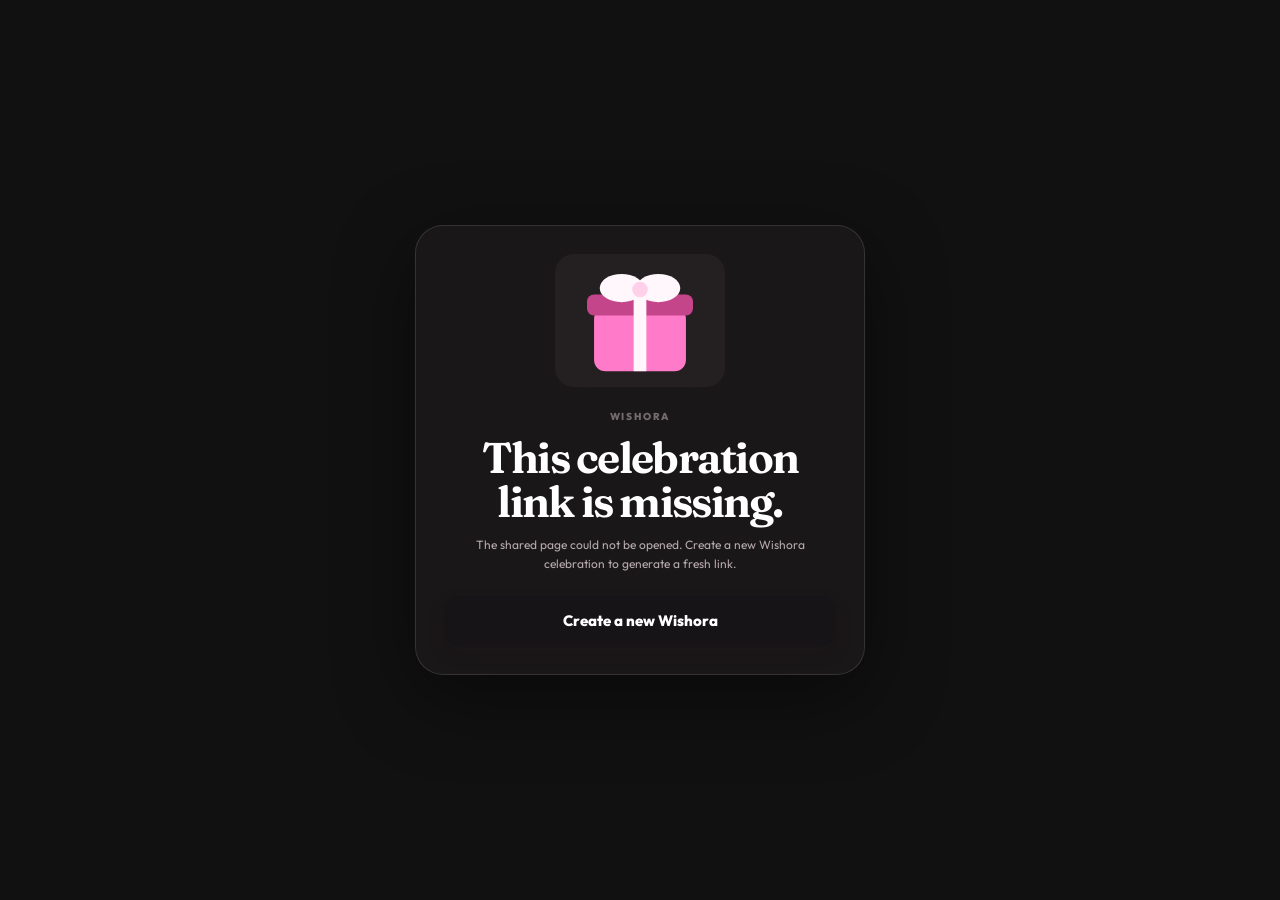
==== commit cbaabdb2: "Add files via upload" ====
--- a/gift.html
+++ b/gift.html
@@ -1 +1 @@
-<!doctype html><html lang="en"><head><meta charset="utf-8"><meta name="viewport" content="width=device-width,initial-scale=1"><meta name="description" content="A personalized Wishora celebration."><title>Wishora — A surprise for you</title><link rel="icon" href="images/illustrations/heart.svg" type="image/svg+xml"><link rel="stylesheet" href="css/styles.css"><link rel="stylesheet" href="css/template-experiences.css"><link rel="stylesheet" href="css/template-v13.css"><link rel="stylesheet" href="css/occasion-experience.css"><link rel="stylesheet" href="css/occasion-flow.css"><link rel="stylesheet" href="css/occasion-skins.css"><link rel="stylesheet" href="css/occasion-vibes.css"><link rel="stylesheet" href="css/love-journey.css"><link rel="preconnect" href="https://fonts.googleapis.com"><link rel="preconnect" href="https://fonts.gstatic.com" crossorigin><link rel="stylesheet" href="https://fonts.googleapis.com/css2?family=Baloo+2:wght@500;700;800&family=Bebas+Neue&family=Caveat:wght@600;700&family=Cormorant+Garamond:ital,wght@0,500;0,700;1,500&family=DM+Serif+Display&family=Inter:wght@400;600;700&family=Playfair+Display:ital,wght@0,500;0,700;1,500&family=Poppins:wght@500;700;800&family=Space+Grotesk:wght@500;700&family=Special+Elite&display=swap" media="print" onload="this.media='all'"><noscript><link rel="stylesheet" href="https://fonts.googleapis.com/css2?family=Baloo+2:wght@500;700;800&family=Bebas+Neue&family=Caveat:wght@600;700&family=Cormorant+Garamond:ital,wght@0,500;0,700;1,500&family=DM+Serif+Display&family=Inter:wght@400;600;700&family=Playfair+Display:ital,wght@0,500;0,700;1,500&family=Poppins:wght@500;700;800&family=Space+Grotesk:wght@500;700&family=Special+Elite&display=swap"></noscript></head><body class="gift-view"><main id="gift-app"></main><script src="js/catalog.js"></script><script src="js/common.js"></script><script src="js/section-catalog.js"></script><script src="js/birthday-experience.js"></script><script src="js/template-profiles.js"></script><script src="js/occasion-skins.js"></script><script src="js/occasion-vibes.js"></script><script src="js/bgm.js"></script><script src="js/lj-vfx.js"></script><script src="js/love-journey.js"></script><script src="js/occasion-flows.js"></script><script src="js/gift.js"></script><script src="js/occasion-experience.js"></script></body></html>
+<!doctype html><html lang="en"><head><meta charset="utf-8"><meta name="viewport" content="width=device-width,initial-scale=1"><meta name="description" content="A personalized Wishora celebration."><title>Wishora — A surprise for you</title><link rel="icon" href="images/illustrations/heart.svg" type="image/svg+xml"><link rel="stylesheet" href="css/styles.css"><link rel="stylesheet" href="css/template-experiences.css"><link rel="stylesheet" href="css/template-v13.css"><link rel="stylesheet" href="css/occasion-experience.css"><link rel="stylesheet" href="css/occasion-flow.css"><link rel="stylesheet" href="css/occasion-skins.css"><link rel="stylesheet" href="css/occasion-vibes.css"><link rel="stylesheet" href="css/love-journey.css"><link rel="stylesheet" href="css/bday-adventure.css"><link rel="preconnect" href="https://fonts.googleapis.com"><link rel="preconnect" href="https://fonts.gstatic.com" crossorigin><link rel="stylesheet" href="https://fonts.googleapis.com/css2?family=Baloo+2:wght@500;700;800&family=Bebas+Neue&family=Caveat:wght@600;700&family=Cormorant+Garamond:ital,wght@0,500;0,700;1,500&family=DM+Serif+Display&family=Inter:wght@400;600;700&family=Playfair+Display:ital,wght@0,500;0,700;1,500&family=Poppins:wght@500;700;800&family=Space+Grotesk:wght@500;700&family=Special+Elite&display=swap" media="print" onload="this.media='all'"><noscript><link rel="stylesheet" href="https://fonts.googleapis.com/css2?family=Baloo+2:wght@500;700;800&family=Bebas+Neue&family=Caveat:wght@600;700&family=Cormorant+Garamond:ital,wght@0,500;0,700;1,500&family=DM+Serif+Display&family=Inter:wght@400;600;700&family=Playfair+Display:ital,wght@0,500;0,700;1,500&family=Poppins:wght@500;700;800&family=Space+Grotesk:wght@500;700&family=Special+Elite&display=swap"></noscript></head><body class="gift-view"><main id="gift-app"></main><script src="js/catalog.js"></script><script src="js/common.js"></script><script src="js/section-catalog.js"></script><script src="js/birthday-defaults.js"></script><script src="js/birthday-experience.js"></script><script src="js/template-profiles.js"></script><script src="js/occasion-skins.js"></script><script src="js/occasion-vibes.js"></script><script src="js/bgm.js"></script><script src="js/lj-vfx.js"></script><script src="js/love-journey.js"></script><script src="js/bday-adventure.js"></script><script src="js/occasion-flows.js"></script><script src="js/gift.js"></script><script src="js/occasion-experience.js"></script></body></html>
